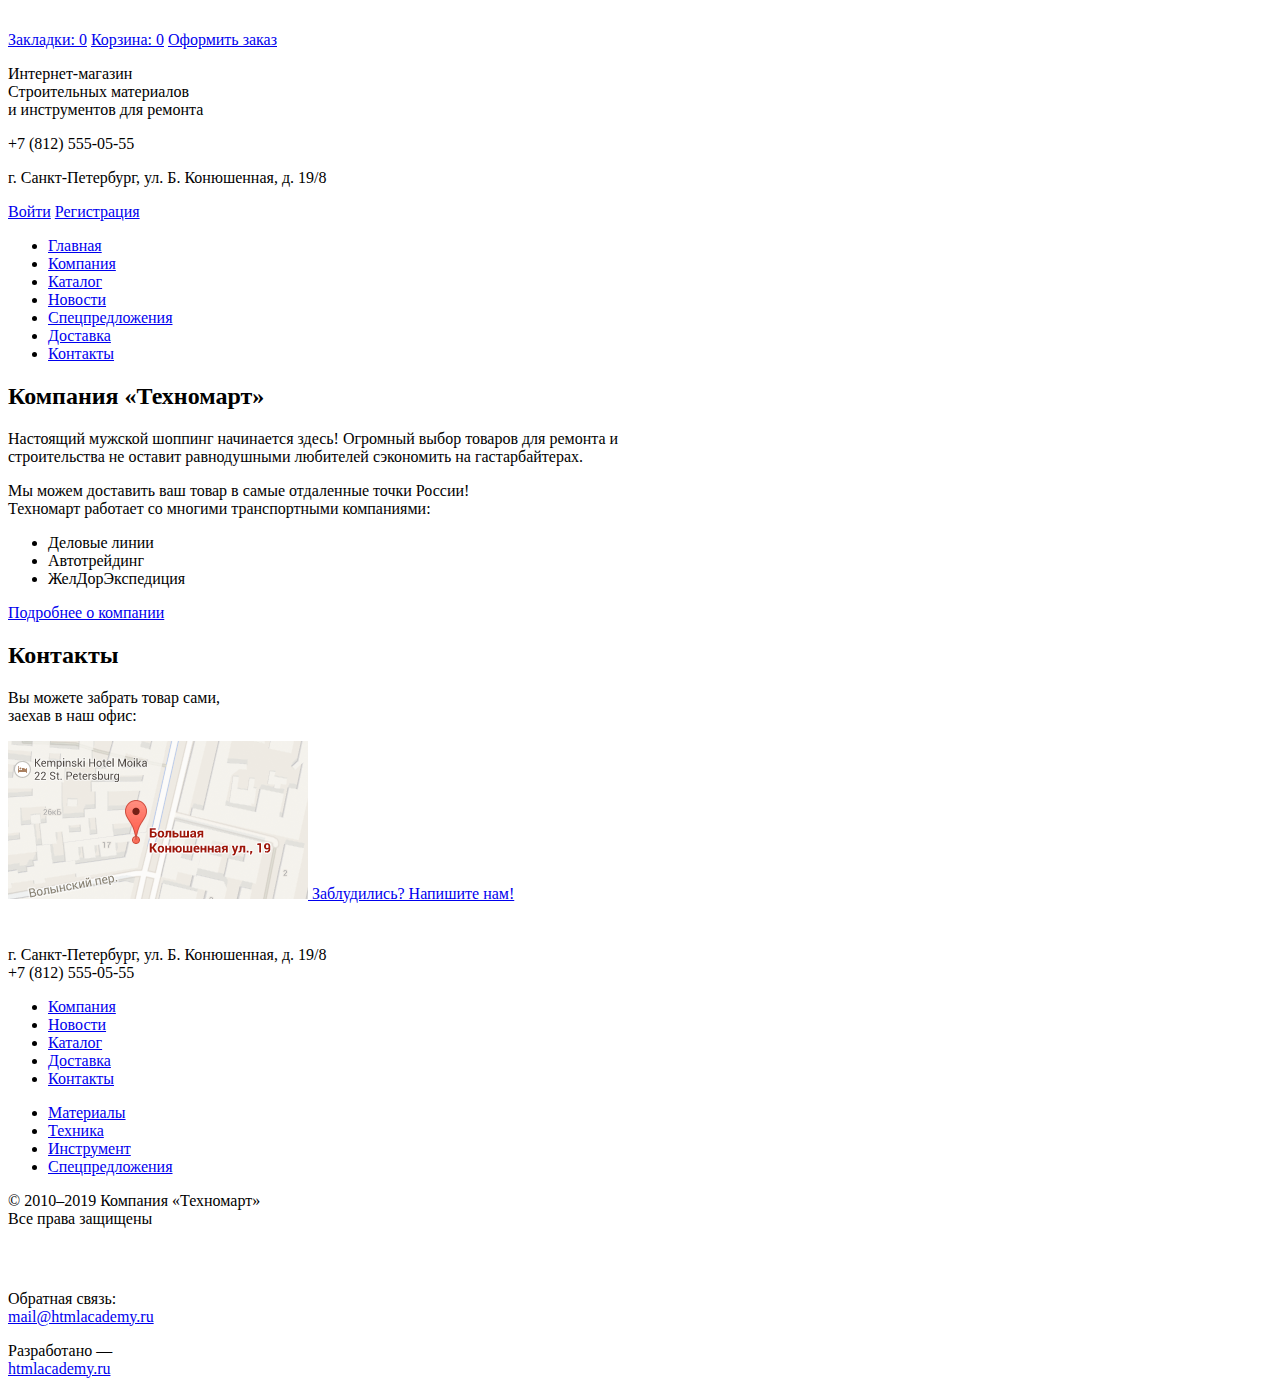
==== index.html @ 32318339 "Разметка index.html" ====
<!DOCTYPE html>
<html lang="ru">
  <head>
    <meta charset="utf-8">
    <title>Техномарт</title>
    <style></style>
  </head>
  <body>
  	<header>
  		<div class="header-top">
  			<div class="header-logo">
                <img src="img/logo-top.png" width="109" height="19" alt="Логотип Техномарта">
            </div>
            <a class="bookmarks" href="#">Закладки: 0</a>
            <a class="basket" href="#">Корзина: 0</a>
            <a class="orders" href="#">Оформить заказ</a>
  		</div>
  		<div class="heading">
  			<p>
  				Интернет-магазин<br>
  				Строительных материалов<br>
  				и инструментов для ремонта
  			</p>
  		</div>
  		<div class="telephone">
  			<p>+7 (812) 555-05-55</p>
  		</div>
  		<div class="address">
  			<p>г. Санкт-Петербург, ул. Б. Конюшенная, д. 19/8</p>
  		</div>
  		<div class="logandreg">
  			<a class="login" href="#">Войти</a>
  			<a class="registration" href="#">Регистрация</a>
  		</div>
  		<nav>
  			<ul class="navigation">
  				<li>
  					<a href="index.html">Главная</a>
  				</li>
  				<li>
  					<a href="#">Компания</a>
  				</li>
  				<li>
  					<a href="#">Каталог</a>
  				</li>
  				<li>
  					<a href="#">Новости</a>
  				</li>
  				<li>
  					<a href="#">Спецпредложения</a>
  				</li>
  				<li>
  					<a href="#">Доставка</a>
  				</li>
  				<li>
  					<a href="#">Контакты</a>
  				</li>
  			</ul>
  		</nav>
  	</header>

  	<main>
  		<div class="aboutcompany">
  			<section class="about">
  				<h2>Компания &laquo;Техномарт&raquo;</h2>
  				<p>
  				Настоящий мужской шоппинг начинается здесь! Огромный выбор товаров для ремонта и<br>
  				строительства не оставит равнодушными любителей сэкономить на гастарбайтерах.
  			    </p>

  			    <p>
  			    Мы можем доставить ваш товар в самые отдаленные точки России!<br>
                Техномарт работает со многими транспортными компаниями: 
  			    </p>

  			    <ul>
  			    	<li>Деловые линии</li>
  			    	<li>Автотрейдинг</li>
  			    	<li>ЖелДорЭкспедиция</li>
  			    </ul>
  			    <a class="details" href="#">Подробнее о компании</a>
  			</section>

  			<section class="contacts">
  				<h2>Контакты</h2>
  				<p>
  				Вы можете забрать товар сами,<br>
                заехав в наш офис:
  				</p>
  				<a href="#">
  					<img src="img/office.png" width="300" height="158" alt="г. Санкт-Петербург, ул. Б. Конюшенная, д. 19/8">
  				</a>
  				<a class="details" href="#">Заблудились? Напишите нам!</a>
  			</section>
  		</div>
  	</main>


  	<footer class="footer-main">
  		<div class="footer-top">
  		    <div class="footer-logo">
                <img src="img/logo-down.svg" width="138" height="23" alt="Логотип Техномарта">
  		    </div>
  		<div class="footer-address">
  		    <p>
  		    	г. Санкт-Петербург, ул. Б. Конюшенная, д. 19/8<br>
  		    	+7 (812) 555-05-55
  		    </p>
  		</div>
  	    </div>
  		<div class="all-footer-nav">
  			<ul class="footer-nav-top">
  				<li>
  					<a href="#">Компания</a>
  				</li>
  			    <li>
  			    	<a href="#">Новости</a>
  			    </li>
  			    <li>
  			    	<a href="#">Каталог</a>
  			    </li>
  			    <li>
  			    	<a href="#">Доставка</a>
  			    </li>
  			    <li>
  			    	<a href="#">Контакты</a>
  			    </li>
  			</ul>
  			<ul class="footer-nav-down">
  				<li>
  					<a href="#">Материалы</a>
  				</li>
  				<li>
  					<a href="#">Техника</a>
  				</li>
  				<li>
  					<a href="#">Инструмент</a>
  				</li>
  				<li>
  					<a href="#">Спецпредложения</a>
  				</li>
  			</ul>
  		</div>

  		<div class="footer-down">
  			<div class="copyright">
  			    <p>
  			 	© 2010–2019 Компания «Техномарт»<br>
  				Все права защищены
  			    </p>
  		    </div>

  		    <div class="social">
  		    	<a class="social-vk" href="#"><img src="img/vk-icon.svg" height="26" width="15" alt="https://vk.com/"></a>
  		    	<a class="social-facee" href="#"><img src="img/fb-icon.svg" height="12" width="22" alt="https://facebook.com/"></a>
  		    	<a class="social-vk" href="#"><img src="img/insta-icon.svg" height="21" width="21" alt="https://www.instagram.com/"></a>
  		    </div>

  		    <div class="feedback">
  		    	<p>
  		    		Обратная связь:<br>
  		    		<a href="#">mail@htmlacademy.ru</a>
  		    	</p>
  		    </div>
  		    <div class="developed">
  		    	<p>
  		    		Разработано —<br>
  		    		<a href="htmlacademy.ru">htmlacademy.ru</a> 
  		    	</p>
  		    </div>
  		</div>
  	</footer>
  </body>
</html>
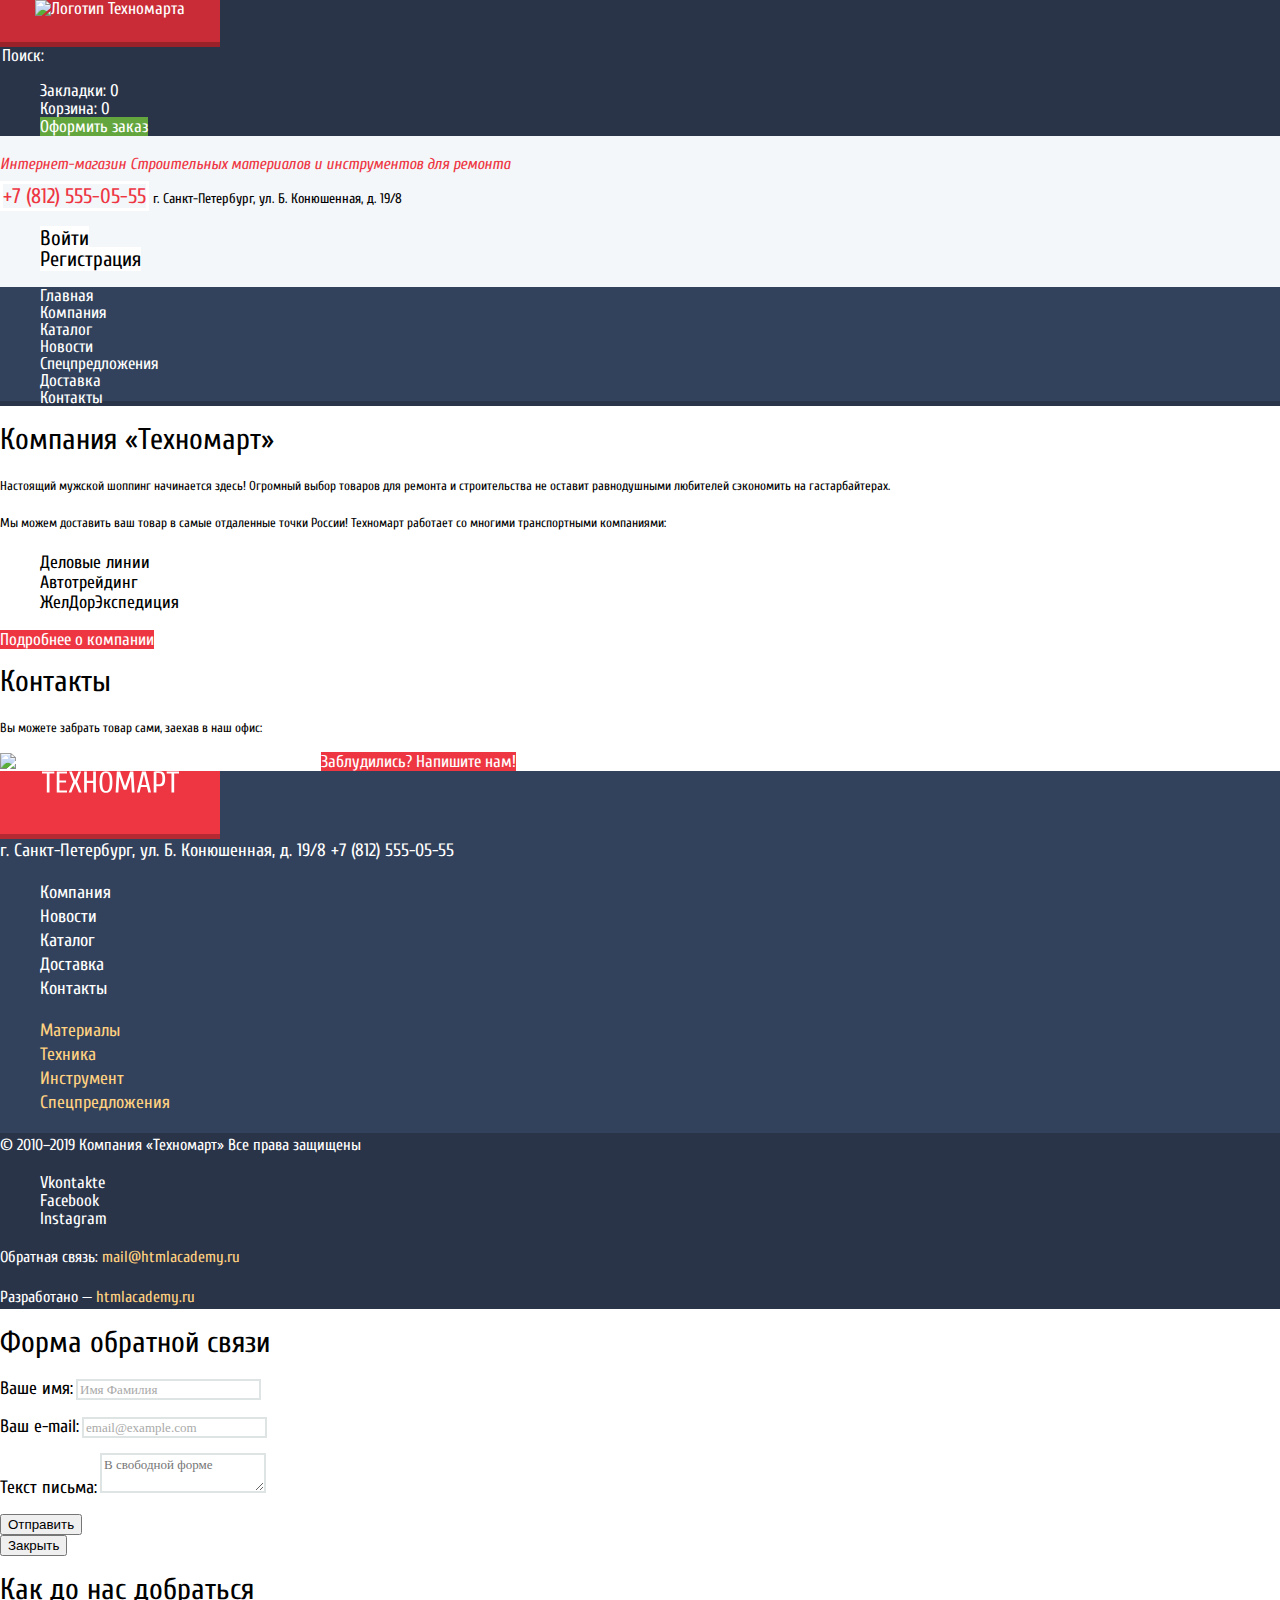
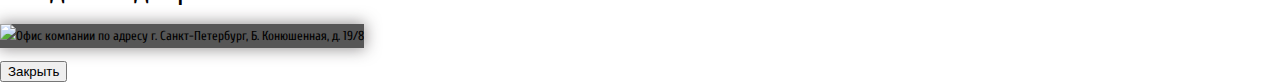
==== commit 9510b1c0: "базовый css" ====
--- a/index.html
+++ b/index.html
@@ -1,174 +1,245 @@
 <!DOCTYPE html>
 <html lang="ru">
-  <head>
-    <meta charset="utf-8">
-    <title>Техномарт</title>
-    <style></style>
-  </head>
-  <body>
-  	<header>
-  		<div class="header-top">
-  			<div class="header-logo">
-                <img src="img/logo-top.png" width="109" height="19" alt="Логотип Техномарта">
-            </div>
-            <a class="bookmarks" href="#">Закладки: 0</a>
-            <a class="basket" href="#">Корзина: 0</a>
-            <a class="orders" href="#">Оформить заказ</a>
-  		</div>
-  		<div class="heading">
-  			<p>
-  				Интернет-магазин<br>
-  				Строительных материалов<br>
-  				и инструментов для ремонта
-  			</p>
-  		</div>
-  		<div class="telephone">
-  			<p>+7 (812) 555-05-55</p>
-  		</div>
-  		<div class="address">
-  			<p>г. Санкт-Петербург, ул. Б. Конюшенная, д. 19/8</p>
-  		</div>
-  		<div class="logandreg">
-  			<a class="login" href="#">Войти</a>
-  			<a class="registration" href="#">Регистрация</a>
-  		</div>
-  		<nav>
-  			<ul class="navigation">
-  				<li>
-  					<a href="index.html">Главная</a>
-  				</li>
-  				<li>
-  					<a href="#">Компания</a>
-  				</li>
-  				<li>
-  					<a href="#">Каталог</a>
-  				</li>
-  				<li>
-  					<a href="#">Новости</a>
-  				</li>
-  				<li>
-  					<a href="#">Спецпредложения</a>
-  				</li>
-  				<li>
-  					<a href="#">Доставка</a>
-  				</li>
-  				<li>
-  					<a href="#">Контакты</a>
-  				</li>
-  			</ul>
-  		</nav>
-  	</header>
-
-  	<main>
-  		<div class="aboutcompany">
-  			<section class="about">
-  				<h2>Компания &laquo;Техномарт&raquo;</h2>
-  				<p>
-  				Настоящий мужской шоппинг начинается здесь! Огромный выбор товаров для ремонта и<br>
-  				строительства не оставит равнодушными любителей сэкономить на гастарбайтерах.
-  			    </p>
-
-  			    <p>
-  			    Мы можем доставить ваш товар в самые отдаленные точки России!<br>
-                Техномарт работает со многими транспортными компаниями: 
-  			    </p>
-
-  			    <ul>
-  			    	<li>Деловые линии</li>
-  			    	<li>Автотрейдинг</li>
-  			    	<li>ЖелДорЭкспедиция</li>
-  			    </ul>
-  			    <a class="details" href="#">Подробнее о компании</a>
-  			</section>
-
-  			<section class="contacts">
-  				<h2>Контакты</h2>
-  				<p>
-  				Вы можете забрать товар сами,<br>
-                заехав в наш офис:
-  				</p>
-  				<a href="#">
-  					<img src="img/office.png" width="300" height="158" alt="г. Санкт-Петербург, ул. Б. Конюшенная, д. 19/8">
-  				</a>
-  				<a class="details" href="#">Заблудились? Напишите нам!</a>
-  			</section>
-  		</div>
-  	</main>
-
-
-  	<footer class="footer-main">
-  		<div class="footer-top">
-  		    <div class="footer-logo">
-                <img src="img/logo-down.svg" width="138" height="23" alt="Логотип Техномарта">
-  		    </div>
-  		<div class="footer-address">
-  		    <p>
-  		    	г. Санкт-Петербург, ул. Б. Конюшенная, д. 19/8<br>
-  		    	+7 (812) 555-05-55
-  		    </p>
-  		</div>
-  	    </div>
-  		<div class="all-footer-nav">
-  			<ul class="footer-nav-top">
-  				<li>
-  					<a href="#">Компания</a>
-  				</li>
-  			    <li>
-  			    	<a href="#">Новости</a>
-  			    </li>
-  			    <li>
-  			    	<a href="#">Каталог</a>
-  			    </li>
-  			    <li>
-  			    	<a href="#">Доставка</a>
-  			    </li>
-  			    <li>
-  			    	<a href="#">Контакты</a>
-  			    </li>
-  			</ul>
-  			<ul class="footer-nav-down">
-  				<li>
-  					<a href="#">Материалы</a>
-  				</li>
-  				<li>
-  					<a href="#">Техника</a>
-  				</li>
-  				<li>
-  					<a href="#">Инструмент</a>
-  				</li>
-  				<li>
-  					<a href="#">Спецпредложения</a>
-  				</li>
-  			</ul>
-  		</div>
-
-  		<div class="footer-down">
-  			<div class="copyright">
-  			    <p>
-  			 	© 2010–2019 Компания «Техномарт»<br>
-  				Все права защищены
-  			    </p>
-  		    </div>
-
-  		    <div class="social">
-  		    	<a class="social-vk" href="#"><img src="img/vk-icon.svg" height="26" width="15" alt="https://vk.com/"></a>
-  		    	<a class="social-facee" href="#"><img src="img/fb-icon.svg" height="12" width="22" alt="https://facebook.com/"></a>
-  		    	<a class="social-vk" href="#"><img src="img/insta-icon.svg" height="21" width="21" alt="https://www.instagram.com/"></a>
-  		    </div>
-
-  		    <div class="feedback">
-  		    	<p>
-  		    		Обратная связь:<br>
-  		    		<a href="#">mail@htmlacademy.ru</a>
-  		    	</p>
-  		    </div>
-  		    <div class="developed">
-  		    	<p>
-  		    		Разработано —<br>
-  		    		<a href="htmlacademy.ru">htmlacademy.ru</a> 
-  		    	</p>
-  		    </div>
-  		</div>
-  	</footer>
-  </body>
-</html>
+
+<head>
+	<meta charset="utf-8">
+	<title>Техномарт</title>
+	<link rel="stylesheet" href="css/normalize.css">
+	<link href="https://fonts.googleapis.com/css?family=Cuprum|PT+Sans&display=swap" rel="stylesheet">
+	<link href="css/style.css" rel="stylesheet">
+</head>
+
+<body>
+	<header>
+		<div class="header-top">
+			<div class="header-logo">
+				<a href="index.html">
+					<img src="img/logo.png" width="109" height="19" alt="Логотип Техномарта">
+				</a>
+			</div>
+
+			<form class="search">
+				<input placeholder="Поиск:" type="search" id="search" name="search">
+				<label for="search"></label>
+			</form>
+
+			<ul class="header-items">
+				<li>
+					<a class="bookmarks" href="#">Закладки: 0</a>
+				</li>
+				<li>
+					<a class="basket" href="#">Корзина: 0</a>
+				</li>
+				<li>
+					<a class="orders" href="#">Оформить заказ</a>
+				</li>
+			</ul>
+		</div>
+
+
+		<div class="header-main">
+			<h1>
+				Интернет-магазин
+				Строительных материалов
+				и инструментов для ремонта
+			</h1>
+
+
+			<address class="header-address">
+				<a href="tel:+78125550555">+7 (812) 555-05-55</a>
+				<span>г. Санкт-Петербург, ул. Б. Конюшенная, д. 19/8</span>
+			</address>
+
+
+			<div class="header-block-login">
+				<ul>
+					<li>
+						<a class="login" href="#">Войти</a>
+					</li>
+					<li>
+						<a class="registration" href="#">Регистрация</a>
+					</li>
+				</ul>
+			</div>
+		</div>
+
+		
+		<nav class="navigation">
+			<ul>
+				<li>
+					<a href="index.html">Главная</a>
+				</li>
+				<li>
+					<a href="#">Компания</a>
+				</li>
+				<li>
+					<a href="catalog.html">Каталог</a>
+				</li>
+				<li>
+					<a href="#">Новости</a>
+				</li>
+				<li>
+					<a href="#">Спецпредложения</a>
+				</li>
+				<li>
+					<a href="#">Доставка</a>
+				</li>
+				<li>
+					<a href="#">Контакты</a>
+				</li>
+			</ul>
+		</nav>
+	</header>
+
+	<main>
+		<section class="about">
+			<h2>Компания &laquo;Техномарт&raquo;</h2>
+			<p>
+				Настоящий мужской шоппинг начинается здесь! Огромный выбор товаров для ремонта и
+				строительства не оставит равнодушными любителей сэкономить на гастарбайтерах.
+			</p>
+
+			<p>
+				Мы можем доставить ваш товар в самые отдаленные точки России!
+				Техномарт работает со многими транспортными компаниями:
+			</p>
+
+			<ul class="partners">
+				<li>Деловые линии</li>
+				<li>Автотрейдинг</li>
+				<li>ЖелДорЭкспедиция</li>
+			</ul>
+			<a class="details" href="#">Подробнее о компании</a>
+		</section>
+
+		<section class="contacts">
+			<h2>Контакты</h2>
+			<p>
+				Вы можете забрать товар сами,
+				заехав в наш офис:
+			</p>
+			<a href="#"><img src="img/map.png" width="300" height="158"
+					alt="г. Санкт-Петербург, ул. Б. Конюшенная, д. 19/8"></a>
+			<a class="feedback-block" href="#">Заблудились? Напишите нам!</a>
+		</section>
+	</main>
+
+
+	<footer class="footer-main">
+		<div class="footer-top">
+			<div class="footer-logo">
+				<a href="index.html">
+					<img src="img/footer-logo.svg" width="137" height="22" alt="Логотип Техномарта">
+				</a>
+			</div>
+			<div class="footer-address">
+				<address>г. Санкт-Петербург, ул. Б. Конюшенная, д. 19/8
+					<a href="tel:+78125550555">+7 (812) 555-05-55</a>
+				</address>
+			</div>
+		</div>
+		<div class="all-footer-nav">
+			<ul class="footer-nav-top">
+				<li>
+					<a href="#">Компания</a>
+				</li>
+				<li>
+					<a href="#">Новости</a>
+				</li>
+				<li>
+					<a href="#">Каталог</a>
+				</li>
+				<li>
+					<a href="#">Доставка</a>
+				</li>
+				<li>
+					<a href="#">Контакты</a>
+				</li>
+			</ul>
+			<ul class="footer-nav-down">
+				<li>
+					<a href="#">Материалы</a>
+				</li>
+				<li>
+					<a href="#">Техника</a>
+				</li>
+				<li>
+					<a href="#">Инструмент</a>
+				</li>
+				<li>
+					<a href="#">Спецпредложения</a>
+				</li>
+			</ul>
+		</div>
+
+
+		
+		<div class="footer-down">
+			<div class="copyright">
+				<p>
+					© 2010–2019 Компания «Техномарт»
+					Все права защищены
+				</p>
+			</div>
+
+			<div class="social">
+				<ul>
+					<li>
+						<a class="social-vk" href="#">Vkontakte</a>
+					</li>
+					<li>
+						<a class="social-facee" href="#">Facebook</a>
+					</li>
+					<li>
+						<a class="social-inst" href="#">Instagram</a>
+					</li>
+				</ul>
+			</div>
+
+			<div class="feedback">
+				<p>
+					Обратная связь:
+					<a href="#">mail@htmlacademy.ru</a>
+				</p>
+			</div>
+			<div class="developed">
+				<p>
+					Разработано —
+					<a href="htmlacademy.ru">htmlacademy.ru</a>
+				</p>
+			</div>
+		</div>
+	</footer>
+
+	<section class="visualy-hidden">
+		<h2>Форма обратной связи</h2>
+		<form action="https://echo.htmlacademy.ru" method="post" name="feedback">
+			<p>
+				<label class="name" for="name-feedback">Ваше имя:</label>
+				<input class="" type="text" name="name" id="name-feedback" placeholder="Имя Фамилия">
+			</p>
+			<p>
+				<label class="email" for="email-feedback">Ваш e-mail:</label>
+				<input type="email" name="emai" id="email-feedback" placeholder="email@example.com">
+			</p>
+			<p>
+				<label for="feedback-text">Текст пиcьма:</label>
+				<textarea name="text" id="feedback-text" placeholder="В свободной форме"></textarea>
+			</p>
+			<button type="submit">Отправить</button>
+		</form>
+		<button type="button">Закрыть</button>
+	</section>
+
+
+	<section class="visualy-hidden">
+		<h2>Как до нас добраться</h2>
+		<p>
+			<img src="img/map.jpg" width="940" height="446"
+				alt="Офис компании по адресу г. Санкт-Петербург, Б. Конюшенная, д. 19/8">
+		</p>
+		<button type="button">Закрыть</button>
+	</section>
+</body>
+
+</html>--- a/css/style.css
+++ b/css/style.css
@@ -0,0 +1,441 @@
+
+/* Общие стили*/
+
+body {
+ margin: 0;
+ padding: 0;
+ 
+ font-family: "Cuprum", "PT Sans", Arial, sans-serif;
+ font-size: 17px;
+ line-height: 18px;
+ font-weight: normal;
+ background-color: white;
+ color: black;
+}
+
+p {
+  font-size: 13px;
+  line-height: 24px;
+}
+
+ a {
+  color: white;
+  text-decoration: none;
+}
+
+fieldset {
+  border: 0 none;
+}
+
+h1 {
+  color: #ee3643;
+  font-size: 16px;
+  line-height: 23px;
+  font-style: italic;
+  font-family: Cuprum;
+  font-weight: normal;
+}
+
+h2 {
+  font-size: 30px;
+  font-weight: normal;
+}
+
+ul {
+  list-style: none;
+}
+
+address {
+  font-size: 14px;
+}
+
+
+/*Шапка, псевдоклассы для лого футера тут для удобства*/
+
+.header-top {
+  background-color: #293449;
+}
+
+header {
+  background-color: #f4f7f9;
+}
+
+.header-logo  {
+  background-color: #ee3643;
+  box-shadow: inset 0px -5px rgba(0, 0, 0, 0.24);
+  width: 220px;
+  height: 47px;
+  text-align: center;
+}
+
+.header-main p {
+  color: red;
+  color: #ee3643;
+  font-size: 16px;
+  line-height: 23px;
+  font-style: italic;
+  font-family: Cuprum;
+  font-weight: normal;
+}
+
+.header-logo:hover,
+.footer-logo:hover {
+  background-color: #ca2c37;
+}
+
+.header-logo:active,
+.footer-logo:active {
+  background-color: #ba2732;
+}
+
+.search input {
+  background-color: transparent;
+  border: transparent;
+}
+
+.search input::placeholder {
+  font-family: Cuprum;
+  font-size: 17px;
+  line-height: 17px;
+  color: white;
+}
+
+.search input:focus {
+  background-color: white;
+}
+
+.orders {
+  background-color: #63a63e;
+}
+
+.orders:hover {
+  background-color: #5fbb2d;
+}
+
+.orders:active {
+  background-color: #518534;
+}
+
+.header-address span {
+  font-size: 14px;
+  line-height: 24px;
+  text-align: center;
+  font-family: "Cuprum";
+  font-style: normal;
+  font-family: Cuprum;
+}
+
+.header-address a {
+  color: #ee3643;
+  font-size: 21px;
+  font-style: normal;
+  border: solid 3px #ffffff;
+}
+
+.header-block-login a {
+  color:black;
+}
+
+.login,
+.registration {
+  background-color:white;
+  font-size: 21px;
+  line-height: 21px;
+}
+
+.login:hover,
+.registration:hover {
+  color: #ee3643;
+}
+
+.login:active,
+.registration:active {
+  color: rgba(0, 0, 0, 0.302);
+}
+
+.navigation {
+  background-color: #32425c;
+  line-height: 17px;
+  box-shadow: inset 0px -5px #293449;
+}
+
+.navigation a:hover {
+  background-color: #293449;
+}
+
+.navigation a:active {
+  background-color: #1d2739;
+  color: rgba(255, 255, 255, 0.502);
+}
+
+
+/* Шапка каталога, без повторения шапки index */
+
+.login-window a {
+  color: black;
+  font-size: 16px;
+  line-height: 21px;
+}
+
+.account-info a {
+  color: #32425c;
+  text-decoration: underline;
+}
+
+.account-info li a:hover {
+  color: #ee3643;
+}
+
+.login-window a:active,
+.account-info li a:active {
+  color: rgba(0, 0, 0, 0.3);
+}
+
+
+
+/* Секции main */
+
+.partners {
+  color: black;
+  font-size: 18px;
+  line-height: 20px;
+}
+
+.details,
+.feedback-block {
+  background-color: #ee3643;
+  color: white;
+}
+
+
+/* Main каталога */
+
+.catalog-heading  {
+  color: #32425c;
+  font-size: 30px;
+  line-height: 30px;
+  text-transform: uppercase;
+  font-style: normal;
+  background-color: #f2f6f8;
+}
+
+.menu-items a,
+.menu-items li {
+  color: black;
+  font-size: 13px;
+  font-family: "PTSans";
+  text-transform: uppercase;
+}
+
+.manufacturer {
+  font-size: 15px;
+  line-height: 20px;
+  color: black;
+  font-family: "PTSans";
+  text-transform: uppercase;
+}
+
+legend h2 {
+  color: black;
+  font-size: 17px;
+  line-height: 30px;
+  font-family: "PTSans";
+  font-weight: bold;
+  text-transform: uppercase;
+}
+
+.show-button {
+  width: 140px;
+  height: 38px;
+  border: solid 1px #e5e5e5;
+  background-color: #ffffff;
+  font-size: 13px;
+  font-family: "PTSans";
+  line-height: 18px;
+  text-align: center;
+  text-transform: uppercase;
+}
+
+.power {
+  font-size: 15px;
+  font-family: "PTSans";
+  line-height: 20px;
+  text-transform: uppercase;
+}
+
+.product-cards article {
+  border: solid 1px #e5e5e5;
+}
+
+h3 a {
+  font-size: 18px;
+  font-family: "PTSans";
+  color: rgb(0, 0, 0);
+  font-weight: bold;
+  line-height: 1.111;
+  text-align: center;
+}
+
+.first-price {
+  color: #999999;
+  font-weight: bold;
+  text-decoration: line-through;
+  font-size: 17px;
+}
+
+aside {
+  width: 1200px;
+  height: 261px;
+  background-color: #f4f7f9;
+  text-align: left;
+}
+
+.pages a {
+  font-size: 13px;
+  line-height: 18px;
+  text-align: center;
+  text-transform: uppercase;
+  font-family: "PTSans";
+  color: #000000;
+  border: solid 1px #e5e5e5;
+}
+
+.pages a:hover {
+  border: solid 1px #bdc6ca;;
+}
+
+.pages a:active {
+  border: solid 1px #ee3643;
+}
+
+.about-products {
+  font-size: 30px;
+  line-height: 30px;
+  text-transform: uppercase;
+  font-family: "PTSans";
+}
+
+aside p {
+  font-size: 13px;
+  line-height: 24px;
+  font-family: "Cuprum";
+}
+
+
+/* Верх футера, псевдоклассы для лого лежат в  шапке */
+
+.footer-main {
+  background-color: #32425c;
+  color: white;
+}
+
+.footer-logo {
+  color: white;
+  text-align: center;
+  width: 220px;
+  height: 68px;
+  box-shadow: inset 0px -5px 0 0 rgba(0, 0, 0, 0.24);
+  background-color: #ee3643;
+}
+
+.footer-address address,
+.all-footer-nav {
+  font-size: 18px;
+  line-height: 24px;
+  font-style: normal;
+}
+
+.all-footer-nav li:hover {
+  text-decoration: underline;
+}
+
+.footer-nav-top a:active {
+  color:rgba(241, 245, 247, 0.502);
+}
+
+
+/* Нижняя часть футера */
+
+.footer-down {
+  background-color: #293449;
+}
+
+.footer-down p {
+  font-size: 16px;
+}
+
+.feedback a:hover,
+.developed a:hover {
+  text-decoration: underline;
+}
+
+.feedback a:active,
+.developed a:active {
+  color: #ee3643;
+  text-decoration: none;
+}
+
+.footer-nav-down a,
+.feedback a,
+.developed a {
+  color: #ffd180;
+}
+
+.footer-nav-down a:active {
+  color: rgba(255, 209, 128, 0.5) 
+}
+
+
+/* Modal map */
+
+.visualy-hidden img {
+  background-color: rgb(86, 86, 86);
+  box-shadow: 0px 0px 14.72px 1.28px rgba(47, 42, 43, 0.5);
+}
+
+
+/* Feedback modal */
+
+.visualy-hidden label {
+ font-size: 18px;
+ color: black;
+}
+
+.visualy-hidden input,
+textarea {
+  border: solid 2px #dee3e4;
+  outline: none;
+}
+
+.visualy-hidden input::placeholder,
+ textarea {
+  font-family: "PTSans";
+  font-size: 13px;
+  color: #a9a9a9;
+}
+
+.visualy-hidden input:hover,
+ textarea:hover {
+  border: solid 2px #b5b5b5;
+}
+
+.visualy-hidden input:focus,
+ textarea:focus {
+  border: solid 2px #ee3643;
+}
+
+/* Товар добавлен в корзину */
+
+.visual-hidden-basket p {
+  font-size: 30px;
+  line-height: 30px;
+  text-align: center;
+  font-family: "Cuprum";
+  color: black;
+}
+
+.visualy-hidden-basket {
+  box-shadow: 0px 20px 40px 0 rgba(41, 52, 73, 0.75);
+  width: 620px;
+  height: 282px;
+}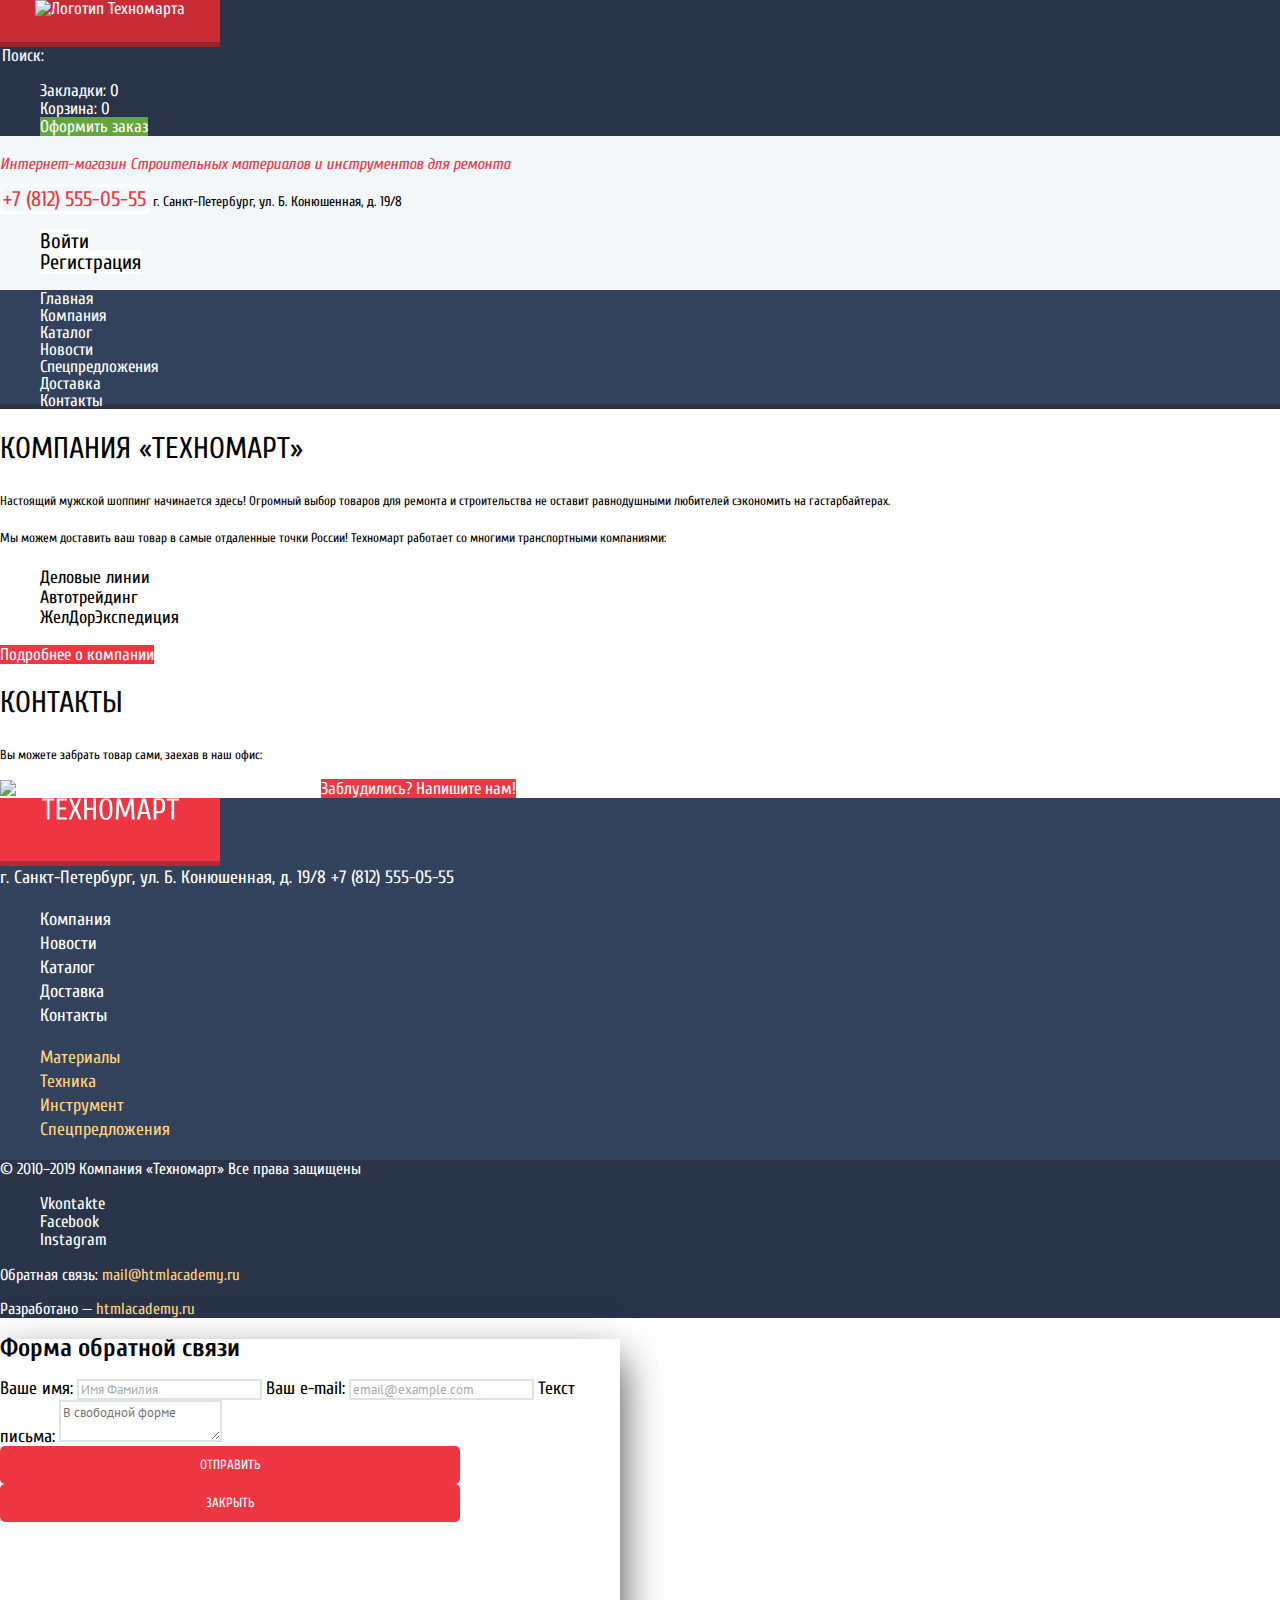
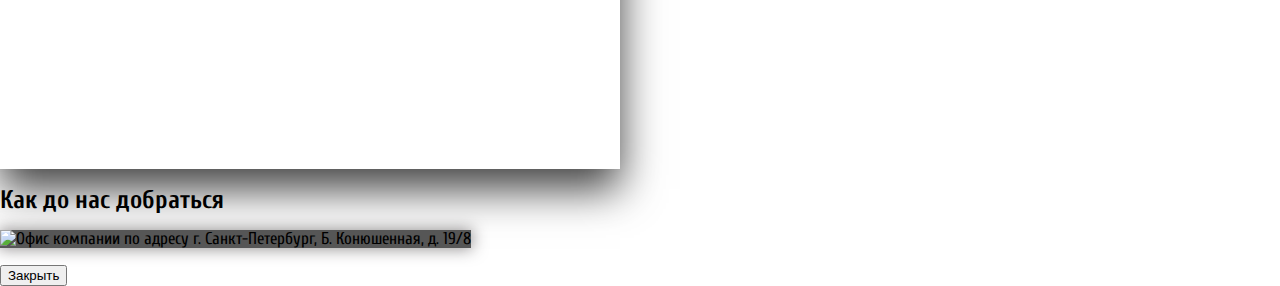
==== commit 9c5504c0: "базовый css" ====
--- a/index.html
+++ b/index.html
@@ -211,21 +211,18 @@
 		</div>
 	</footer>
 
-	<section class="visualy-hidden">
+	<section class="visualy-hidden-feedback">
 		<h2>Форма обратной связи</h2>
 		<form action="https://echo.htmlacademy.ru" method="post" name="feedback">
-			<p>
 				<label class="name" for="name-feedback">Ваше имя:</label>
 				<input class="" type="text" name="name" id="name-feedback" placeholder="Имя Фамилия">
-			</p>
-			<p>
+
 				<label class="email" for="email-feedback">Ваш e-mail:</label>
 				<input type="email" name="emai" id="email-feedback" placeholder="email@example.com">
-			</p>
-			<p>
+
 				<label for="feedback-text">Текст пиcьма:</label>
 				<textarea name="text" id="feedback-text" placeholder="В свободной форме"></textarea>
-			</p>
+			
 			<button type="submit">Отправить</button>
 		</form>
 		<button type="button">Закрыть</button>
--- a/css/style.css
+++ b/css/style.css
@@ -13,41 +13,48 @@
  color: black;
 }
 
-p {
-  font-size: 13px;
-  line-height: 24px;
-}
-
  a {
   color: white;
   text-decoration: none;
 }
 
-fieldset {
-  border: 0 none;
-}
-
-h1 {
+
+.header-main h1 {
   color: #ee3643;
   font-size: 16px;
   line-height: 23px;
   font-style: italic;
-  font-family: Cuprum;
+  font-family: "Cuprum";
   font-weight: normal;
 }
 
-h2 {
+.about h2,
+.contacts h2 {
   font-size: 30px;
   font-weight: normal;
-}
-
-ul {
+  line-height: 30px;
+  text-transform: uppercase;
+  font-family: "Cuprum";
+}
+
+.header-top ul,
+.header-block-login ul,
+.login-window ul,
+.account-info ul,
+.navigation ul,
+.main-top ul,
+.about ul,
+.all-footer-nav ul,
+.social ul {
   list-style: none;
 }
 
-address {
+.header-main address {
   font-size: 14px;
-}
+  line-height: 24px;
+}
+
+
 
 
 /*Шапка, псевдоклассы для лого футера тут для удобства*/
@@ -74,7 +81,7 @@
   font-size: 16px;
   line-height: 23px;
   font-style: italic;
-  font-family: Cuprum;
+  font-family: "Cuprum";
   font-weight: normal;
 }
 
@@ -94,7 +101,7 @@
 }
 
 .search input::placeholder {
-  font-family: Cuprum;
+  font-family: "Cuprum";
   font-size: 17px;
   line-height: 17px;
   color: white;
@@ -122,7 +129,6 @@
   text-align: center;
   font-family: "Cuprum";
   font-style: normal;
-  font-family: Cuprum;
 }
 
 .header-address a {
@@ -195,6 +201,12 @@
 
 /* Секции main */
 
+.about p,
+.contacts p {
+  font-size: 13px;
+  line-height: 24px;
+}
+
 .partners {
   color: black;
   font-size: 18px;
@@ -209,6 +221,10 @@
 
 
 /* Main каталога */
+
+fieldset {
+  border: 0 none;
+}
 
 .catalog-heading  {
   color: #32425c;
@@ -217,13 +233,15 @@
   text-transform: uppercase;
   font-style: normal;
   background-color: #f2f6f8;
+  font-family: "Cuprum";
+  font-weight: normal;
 }
 
 .menu-items a,
 .menu-items li {
   color: black;
   font-size: 13px;
-  font-family: "PTSans";
+  font-family: "PT Sans";
   text-transform: uppercase;
 }
 
@@ -231,7 +249,7 @@
   font-size: 15px;
   line-height: 20px;
   color: black;
-  font-family: "PTSans";
+  font-family: "PT Sans";
   text-transform: uppercase;
 }
 
@@ -239,7 +257,7 @@
   color: black;
   font-size: 17px;
   line-height: 30px;
-  font-family: "PTSans";
+  font-family:"PT Sans";
   font-weight: bold;
   text-transform: uppercase;
 }
@@ -250,7 +268,7 @@
   border: solid 1px #e5e5e5;
   background-color: #ffffff;
   font-size: 13px;
-  font-family: "PTSans";
+  font-family: "PT Sans";
   line-height: 18px;
   text-align: center;
   text-transform: uppercase;
@@ -258,7 +276,7 @@
 
 .power {
   font-size: 15px;
-  font-family: "PTSans";
+  font-family: "PT Sans";
   line-height: 20px;
   text-transform: uppercase;
 }
@@ -269,7 +287,7 @@
 
 h3 a {
   font-size: 18px;
-  font-family: "PTSans";
+  font-family: "PT Sans";
   color: rgb(0, 0, 0);
   font-weight: bold;
   line-height: 1.111;
@@ -295,30 +313,31 @@
   line-height: 18px;
   text-align: center;
   text-transform: uppercase;
-  font-family: "PTSans";
+  font-family: "PT Sans";
   color: #000000;
   border: solid 1px #e5e5e5;
 }
 
 .pages a:hover {
-  border: solid 1px #bdc6ca;;
+  border: solid 1px #bdc6ca;
 }
 
 .pages a:active {
   border: solid 1px #ee3643;
 }
 
-.about-products {
+.about-products h2 {
   font-size: 30px;
   line-height: 30px;
   text-transform: uppercase;
-  font-family: "PTSans";
+  font-family:"Cuprum";
+  font-weight: normal;
 }
 
 aside p {
   font-size: 13px;
   line-height: 24px;
-  font-family: "Cuprum";
+  font-family: "PT Sans";
 }
 
 
@@ -364,6 +383,11 @@
   font-size: 16px;
 }
 
+.copyright p {
+  font-size: 16px;
+  line-height: 18px;
+}
+
 .feedback a:hover,
 .developed a:hover {
   text-decoration: underline;
@@ -396,32 +420,52 @@
 
 /* Feedback modal */
 
-.visualy-hidden label {
+.visualy-hidden-feedback {
+  width: 620px;
+  height: 430px;
+  box-shadow: 0px 20px 40px 0 rgba(0, 0, 0, 0.75);
+}
+
+.visualy-hidden-feedback label {
  font-size: 18px;
+ line-height: 18px;
  color: black;
-}
-
-.visualy-hidden input,
+ font-family: "Cuprum";
+}
+
+.visualy-hidden-feedback input,
 textarea {
   border: solid 2px #dee3e4;
   outline: none;
 }
 
-.visualy-hidden input::placeholder,
+.visualy-hidden-feedback input::placeholder,
  textarea {
-  font-family: "PTSans";
+  font-family: "PT Sans";
   font-size: 13px;
   color: #a9a9a9;
 }
 
-.visualy-hidden input:hover,
+.visualy-hidden-feedback input:hover,
  textarea:hover {
   border: solid 2px #b5b5b5;
 }
 
-.visualy-hidden input:focus,
+.visualy-hidden-feedback input:focus,
  textarea:focus {
   border: solid 2px #ee3643;
+}
+
+.visualy-hidden-feedback button {
+  width: 460px;
+  height: 38px;
+  background-color: #ee3643;
+  font-family: "Cuprum";
+  text-transform: uppercase;
+  color: white;
+  outline: none;
+  border: none;
+  border-radius: 5px;
 }
 
 /* Товар добавлен в корзину */
@@ -429,13 +473,26 @@
 .visual-hidden-basket p {
   font-size: 30px;
   line-height: 30px;
-  text-align: center;
-  font-family: "Cuprum";
-  color: black;
-}
-
-.visualy-hidden-basket {
+  font-family: "Cuprum";
+  color: black;
+  text-align: center;
+}
+
+.visual-hidden-basket {
   box-shadow: 0px 20px 40px 0 rgba(41, 52, 73, 0.75);
   width: 620px;
   height: 282px;
+}
+
+.visual-hidden-basket a {
+  color: black;
+}
+
+.visual-hidden-basket button {
+  background-color: #ee3643;
+  color: #ffffff;
+  outline: none;
+  border: none;
+  width: 220px;
+  height: 38px;
 }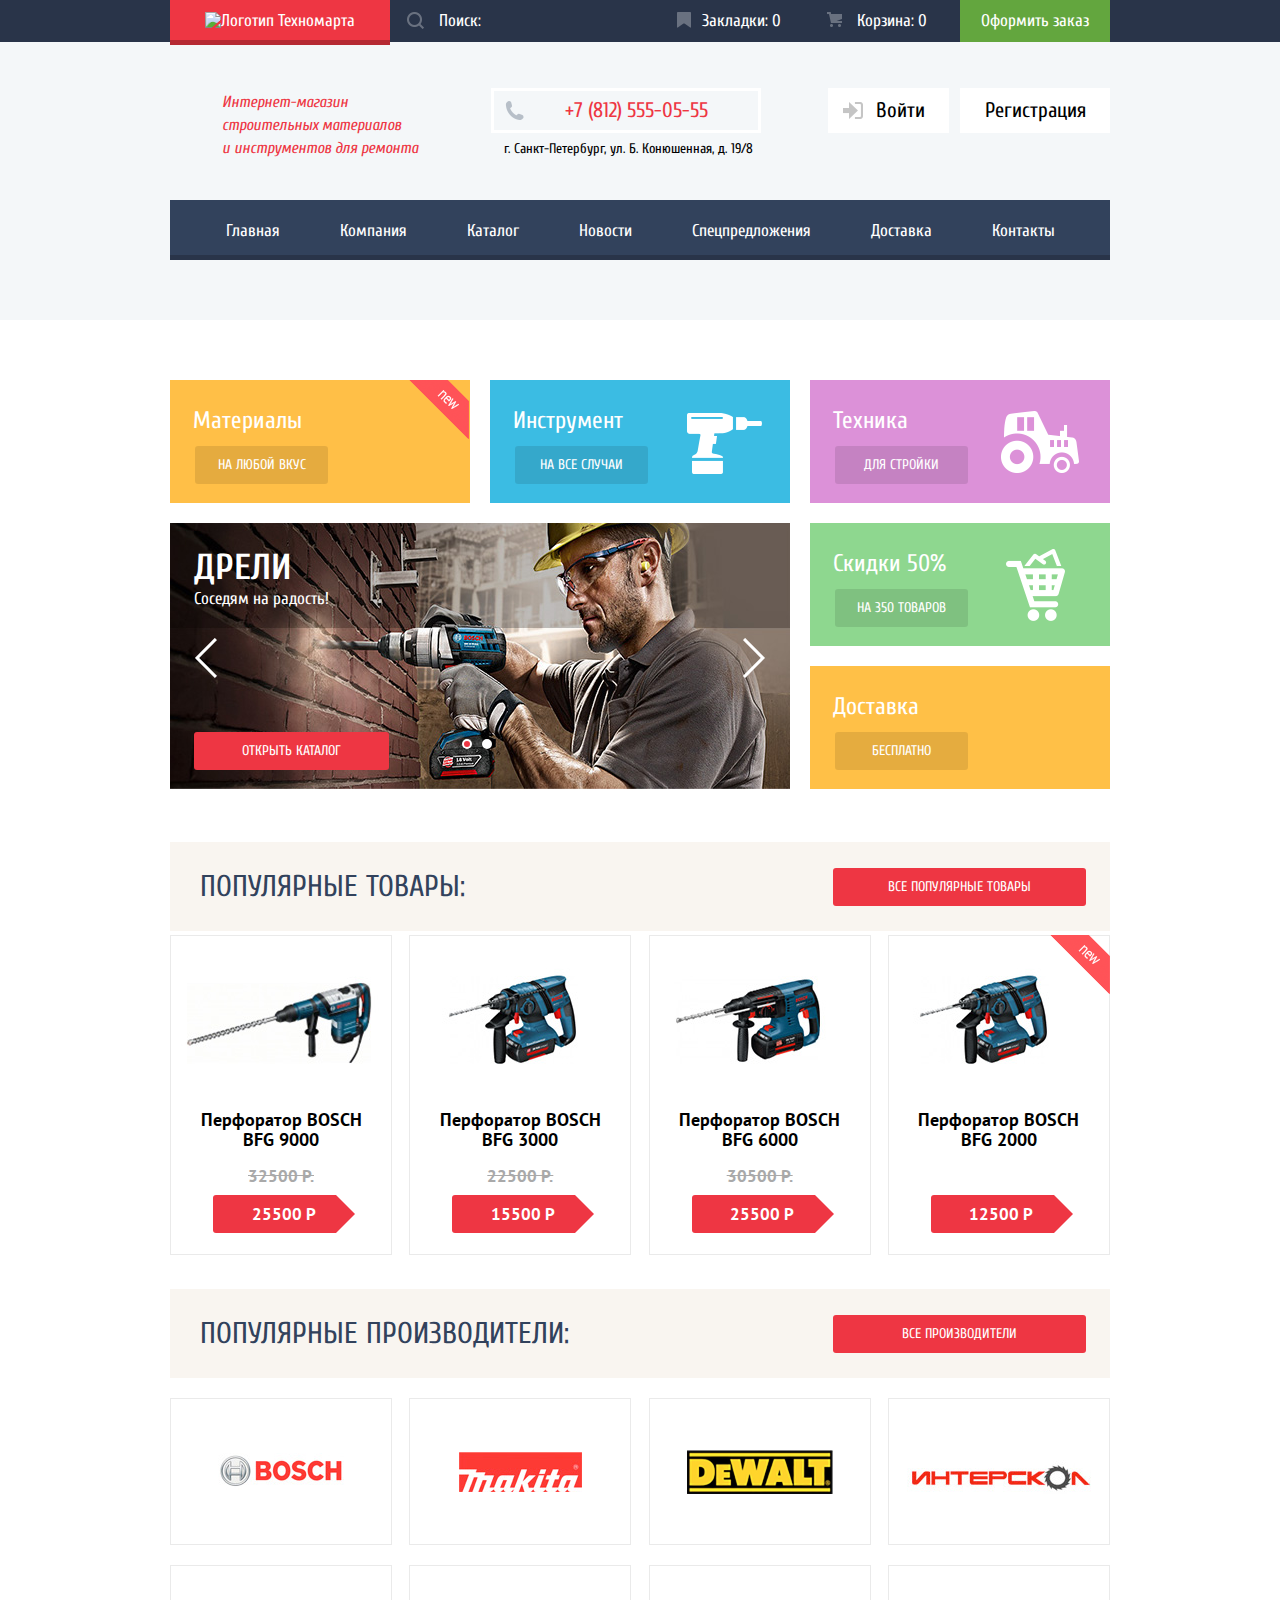
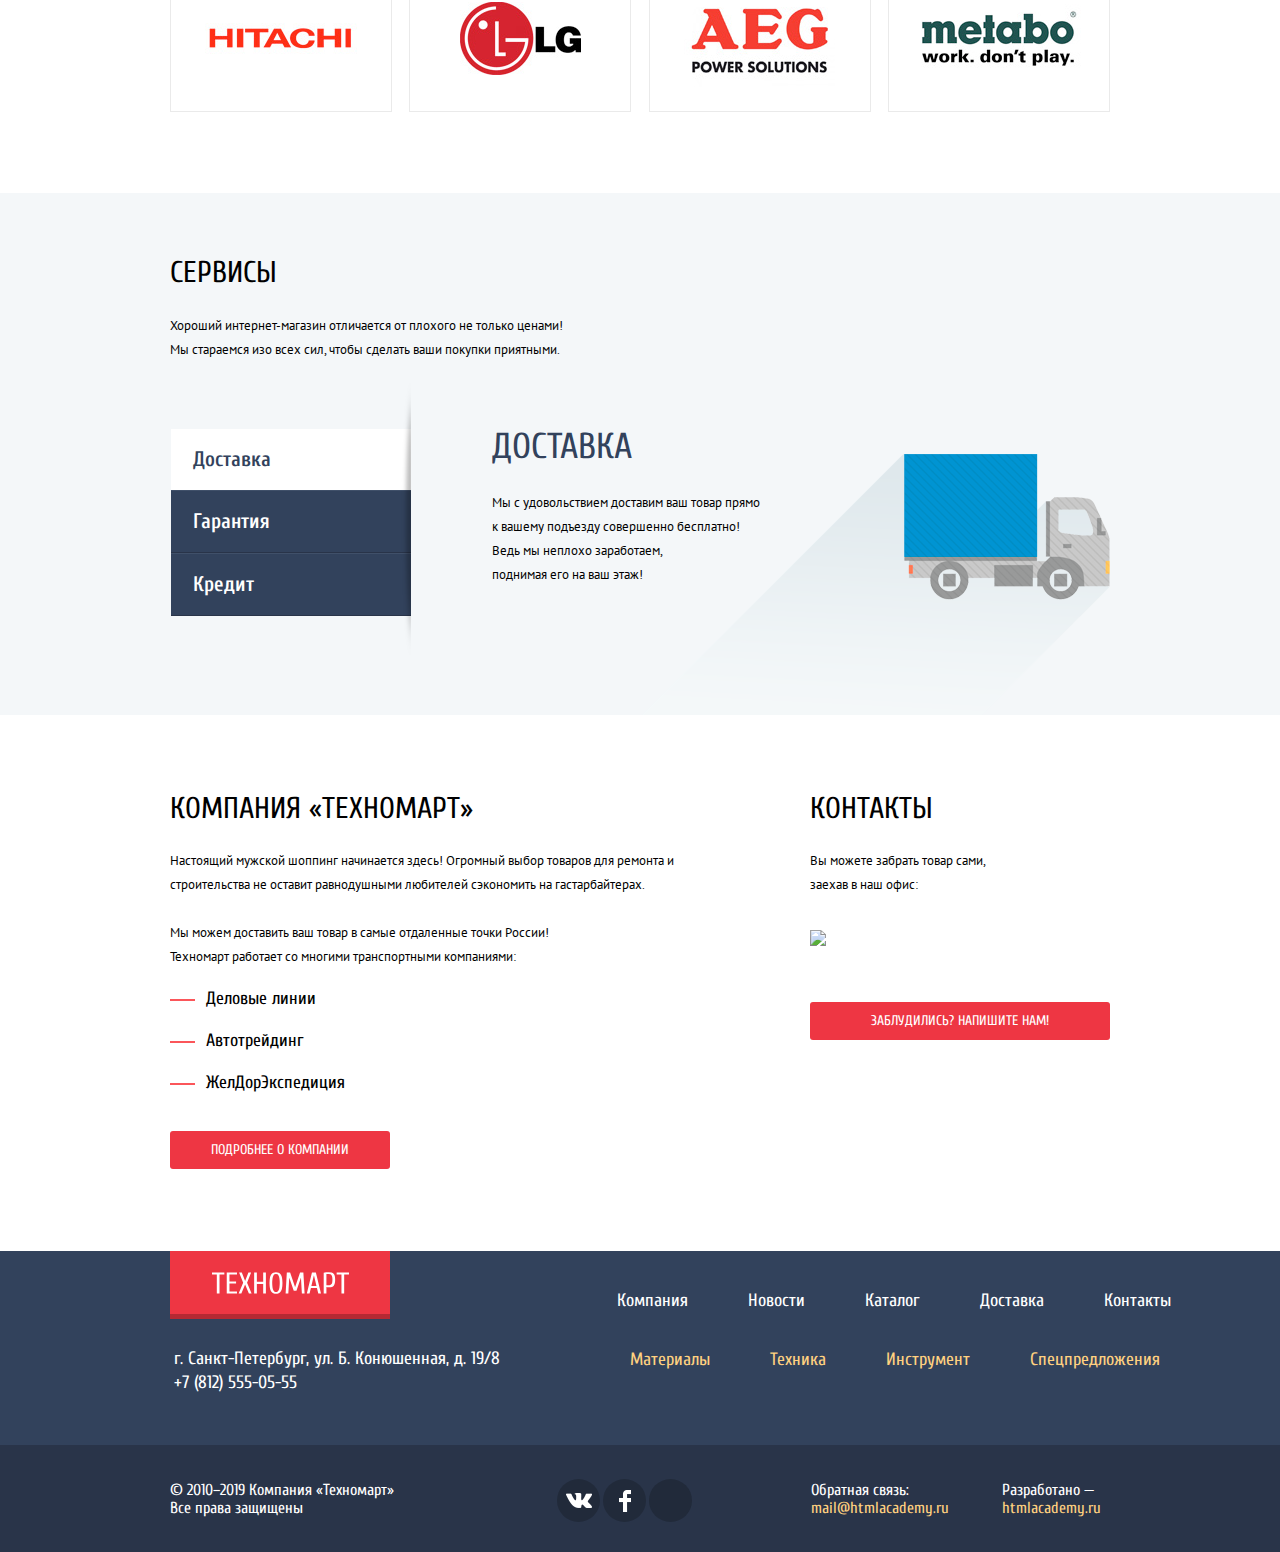
==== commit b5015951: "сдача 1" ====
--- a/index.html
+++ b/index.html
@@ -5,12 +5,14 @@
 	<meta charset="utf-8">
 	<title>Техномарт</title>
 	<link rel="stylesheet" href="css/normalize.css">
-	<link href="https://fonts.googleapis.com/css?family=Cuprum|PT+Sans&display=swap" rel="stylesheet">
+	<link href="https://fonts.googleapis.com/css?family=Cuprum:400,400i,700,700i&display=swap" rel="stylesheet">
+	<link href="https://fonts.googleapis.com/css?family=PT+Sans:400,400i,700,700i&display=swap" rel="stylesheet">
 	<link href="css/style.css" rel="stylesheet">
 </head>
 
 <body>
-	<header>
+	<header class="header">
+
 		<div class="header-top">
 			<div class="header-logo">
 				<a href="index.html">
@@ -19,223 +21,516 @@
 			</div>
 
 			<form class="search">
+				<label class="search-icon" for="search"></label>
 				<input placeholder="Поиск:" type="search" id="search" name="search">
-				<label for="search"></label>
 			</form>
 
 			<ul class="header-items">
-				<li>
-					<a class="bookmarks" href="#">Закладки: 0</a>
+				<li class="item">
+					<a class="bookmarks bookmarks-fix" href="#">Закладки: 0</a>
 				</li>
-				<li>
-					<a class="basket" href="#">Корзина: 0</a>
+				<li class="item">
+					<a class="basket basket-fix" href="#">Корзина: 0</a>
 				</li>
-				<li>
+				<li class="item">
 					<a class="orders" href="#">Оформить заказ</a>
 				</li>
 			</ul>
 		</div>
 
-
-		<div class="header-main">
-			<h1>
-				Интернет-магазин
-				Строительных материалов
-				и инструментов для ремонта
-			</h1>
-
-
-			<address class="header-address">
-				<a href="tel:+78125550555">+7 (812) 555-05-55</a>
-				<span>г. Санкт-Петербург, ул. Б. Конюшенная, д. 19/8</span>
-			</address>
-
-
-			<div class="header-block-login">
+		<div class="container">
+			<div class="header-main">
+				<h1>
+					Интернет-магазин
+					строительных материалов&emsp;
+					и инструментов для ремонта
+				</h1>
+
+
+				<address class="header-address">
+					<a href="tel:+78125550555">+7 (812) 555-05-55</a>
+					<span>г. Санкт-Петербург, ул. Б. Конюшенная, д. 19/8</span>
+				</address>
+
+
+				<div class="header-block-login">
+					<ul>
+						<li>
+							<a class="login" href="#">Войти</a>
+						</li>
+						<li>
+							<a class="registration" href="#">Регистрация</a>
+						</li>
+					</ul>
+				</div>
+			</div>
+			<div class="navigation-fix">
+				<nav class="navigation">
+					<ul class="navigation-items">
+						<li>
+							<a href="index.html">Главная</a>
+						</li>
+						<li>
+							<a href="#">Компания</a>
+						</li>
+						<li>
+							<a href="catalog.html">Каталог</a>
+						</li>
+						<li>
+							<a href="#">Новости</a>
+						</li>
+						<li>
+							<a href="#">Спецпредложения</a>
+						</li>
+						<li>
+							<a href="#">Доставка</a>
+						</li>
+						<li>
+							<a href="#">Контакты</a>
+						</li>
+					</ul>
+				</nav>
+			</div>
+		</div>
+
+	</header>
+
+	<main>
+		<div class="container">
+			<div class="fix">
+				<div class="container-in materials">
+					<div class="flag flag-new">
+						<p class="visually-hidden">новинка</p>
+					</div>
+					<h3>Материалы</h3>
+					<a class="btn" href="#">На любой вкус</a>
+				</div>
+
+
+
+				<div class="container-in tools">
+					<h3>Инструмент</h3>
+					<a class="btn" href="#">На все случаи</a>
+				</div>
+
+				<div class="container-in equipment">
+					<h3>Техника</h3>
+					<a class="btn" href="#">Для стройки</a>
+				</div>
+
+
+
+
+				<div class="sliders">
+					<div class="arrows">
+						<label class="left-arrow" for="one-btn"></label>
+						<label class="right-arrow" for="two-btn"></label>
+					</div>
+					<input type="radio" name="sliders" checked id="one-btn">
+					<input type="radio" name="sliders" id="two-btn">
+
+					<div class="sliders-control">
+						<label for="one-btn"></label>
+						<label for="two-btn"></label>
+					</div>
+
+
+					<div class="switch">
+						<section class="slide slide-1">
+							<h2>Дрели</h2>
+							<p>Соседям на радость!</p>
+							<a href="catalog.html" class="slide-btn">Открыть каталог</a>
+						</section>
+						<section class="slide slide-2">
+							<h2>Перфораторы</h2>
+							<p>Настоящие мужские игрушки</p>
+							<a href="catalog.html" class="slide-btn">Открыть каталог</a>
+						</section>
+					</div>
+				</div>
+
+				<div class="two-box">
+					<div class="container-in sale">
+						<h3>Скидки 50%</h3>
+						<a class="btn" href="#">На 350 товаров</a>
+					</div>
+
+					<div class="container-in delivery">
+						<h3>Доставка</h3>
+						<a class="btn" href="#">Бесплатно</a>
+					</div>
+				</div>
+			</div>
+		</div>
+
+		<section class="container popular-goods-block">
+			<div class="popular-goods popular-goods-all">
+				<h2>Популярные товары:</h2>
+				<a class="popular-goods-btn" href="#">Все популярные товары</a>
+			</div>
+
+
+			<div class="products">
 				<ul>
 					<li>
-						<a class="login" href="#">Войти</a>
-					</li>
-					<li>
-						<a class="registration" href="#">Регистрация</a>
+						<article>
+							<img src="img/bfg-9.jpg" alt="Перфоратор BOSCH BFG 9000">
+							<h3><a href="#">Перфоратор BOSCH BFG 9000</a></h3>
+							<p class="first-price">32500 Р.</p>
+							<p class="actual-price">25500 Р</p>
+							<div class="actions">
+								<a class="buy" href="#">Купить</a>
+								<a class="bookmark" href="#">В закладки</a>
+							</div>
+						</article>
+					</li>
+
+					<li>
+						<article>
+							<img src="img/bfg-3.jpg" alt="Перфоратор BOSCH BFG 9000">
+							<h3><a href="#">Перфоратор BOSCH BFG 3000</a></h3>
+							<p class="first-price">22500 Р.</p>
+							<p class="actual-price">15500 Р</p>
+							<div class="actions">
+								<a class="buy" href="#">Купить</a>
+								<a class="bookmark" href="#">В закладки</a>
+							</div>
+						</article>
+					</li>
+					<li>
+						<article>
+							<img src="img/bfg-6.jpg" alt="Перфоратор BOSCH BFG 9000">
+							<h3><a href="#">Перфоратор BOSCH BFG 6000</a></h3>
+							<p class="first-price">30500 Р.</p>
+							<p class="actual-price">25500 Р</p>
+							<div class="actions">
+								<a class="buy" href="#">Купить</a>
+								<a class="bookmark" href="#">В закладки</a>
+							</div>
+						</article>
+					</li>
+					<li>
+						<article>
+							<div class="flag flag-new">новинка</div>
+							<img src="img/bfg-2.jpg" alt="Перфоратор BOSCH BFG 9000">
+							<h3><a href="#">Перфоратор BOSCH BFG 2000</a></h3>
+
+							<p class="actual-price solo-price">12500 Р</p>
+							<div class="actions">
+								<a class="buy" href="#">Купить</a>
+								<a class="bookmark" href="#">В закладки</a>
+							</div>
+						</article>
 					</li>
 				</ul>
 			</div>
-		</div>
-
-		
-		<nav class="navigation">
-			<ul>
-				<li>
-					<a href="index.html">Главная</a>
-				</li>
-				<li>
-					<a href="#">Компания</a>
-				</li>
-				<li>
-					<a href="catalog.html">Каталог</a>
-				</li>
-				<li>
-					<a href="#">Новости</a>
-				</li>
-				<li>
-					<a href="#">Спецпредложения</a>
-				</li>
-				<li>
-					<a href="#">Доставка</a>
-				</li>
-				<li>
-					<a href="#">Контакты</a>
-				</li>
-			</ul>
-		</nav>
-	</header>
-
-	<main>
-		<section class="about">
-			<h2>Компания &laquo;Техномарт&raquo;</h2>
-			<p>
-				Настоящий мужской шоппинг начинается здесь! Огромный выбор товаров для ремонта и
-				строительства не оставит равнодушными любителей сэкономить на гастарбайтерах.
-			</p>
-
-			<p>
-				Мы можем доставить ваш товар в самые отдаленные точки России!
-				Техномарт работает со многими транспортными компаниями:
-			</p>
-
-			<ul class="partners">
-				<li>Деловые линии</li>
-				<li>Автотрейдинг</li>
-				<li>ЖелДорЭкспедиция</li>
-			</ul>
-			<a class="details" href="#">Подробнее о компании</a>
 		</section>
 
-		<section class="contacts">
-			<h2>Контакты</h2>
-			<p>
-				Вы можете забрать товар сами,
-				заехав в наш офис:
-			</p>
-			<a href="#"><img src="img/map.png" width="300" height="158"
-					alt="г. Санкт-Петербург, ул. Б. Конюшенная, д. 19/8"></a>
-			<a class="feedback-block" href="#">Заблудились? Напишите нам!</a>
+
+		<section class="container">
+			<div class="popular-goods">
+				<h2>Популярные производители:</h2>
+				<a class="popular-goods-btn" href="#">Все производители</a>
+			</div>
+			<div class="manufacturer-block">
+				<ul>
+					<li class="brand-list">
+						<a class="brand" href="#">
+							<div class="brand-img">
+								<img src="img/bosch.jpg" alt="bosch" width="126" height="37">
+							</div>
+						</a>
+					</li>
+
+					<li>
+						<a class="brand" href="#">
+							<div class="brand-img">
+								<img src="img/makita.jpg" alt="makita" width="123" height="40">
+							</div>
+						</a>
+					</li>
+
+					<li>
+						<a class="brand" href="#">
+							<div class="brand-img">
+								<img src="img/dewalt.jpg" alt="dewalt" width="146" height="44">
+							</div>
+						</a>
+					</li>
+
+					<li>
+						<a class="brand" href="#">
+							<div class="brand-img">
+								<img src="img/interscol.jpg" alt="interscol" width="200" height="88">
+							</div>
+						</a>
+					</li>
+
+					<li>
+						<a class="brand" href="#">
+							<div class="brand-img">
+								<img src="img/hitachi.jpg" alt="hitachi" width="169" height="31">
+							</div>
+						</a>
+					</li>
+
+					<li>
+						<a class="brand" href="#">
+							<div class="brand-img">
+								<img src="img/lg.jpg" alt="lg" width="121" height="73">
+							</div>
+						</a>
+					</li>
+
+					<li>
+						<a class="brand" href="#">
+							<div class="brand-img">
+								<img src="img/aeg.jpg" alt="aeg" width="151" height="96">
+							</div>
+						</a>
+					</li>
+
+					<li>
+						<a class="brand" href="#">
+							<div class="brand-img">
+								<img src="img/metabo.jpg" alt="metabo" width="204" height="69">
+							</div>
+						</a>
+					</li>
+
+				</ul>
+			</div>
 		</section>
+
+		<div class="service-block">
+			<div class="container">
+				<section>
+					<h2 class="service-title">Сервисы</h2>
+					<p class="slogan">
+						Хороший интернет-магазин отличается от плохого не только ценами!
+						Мы стараемся изо всех сил, чтобы сделать ваши покупки приятными.
+					</p>
+
+					<div class="switcher">
+						<input type="radio" checked name="switch" id="switch-1">
+						<input type="radio" name="switch" id="switch-2">
+						<input type="radio" name="switch" id="switch-3">
+
+						<ul class="switch-menu">
+							<li>
+								<label for="switch-1">Доставка</label>
+							</li>
+							<li>
+								<label for="switch-2">Гарантия</label>
+							</li>
+							<li>
+								<label for="switch-3">Кредит</label>
+							</li>
+						</ul>
+
+						<section class="next-slide slide-1">
+							<h2 class="slide-title">Доставка</h2>
+							<p class="delivery-paragraph">
+								Мы с удовольствием доставим ваш товар прямо
+								к вашему подъезду совершенно бесплатно!
+								Ведь мы неплохо заработаем,<br>
+								поднимая его на ваш этаж!
+							</p>
+						</section>
+						<section class="next-slide slide-2">
+							<h2 class="slide-title">Гарантия</h2>
+							<p class="warranty-p">
+								Если купленный у нас товар поломается или заискрит,<br>
+								а также в случае пожара, спровоцированного его возгоранием,<br>
+								вы всегда можете быть уверены в нашей гарантии. Мы обменяем<br>
+								сгоревший товар на новый.<br>
+								Дом уж восстановите как-нибудь сами.
+							</p>
+						</section>
+						<section class="next-slide slide-3">
+							<h2 class="slide-title">Кредит</h2>
+							<p class="credit-p">
+								Залезть в долговую яму стало проще!
+								Кредитные консультанты придут вам на помощь.
+							</p>
+							<a class="request-btn" href="#">Отправить заявку</a>
+						</section>
+					</div>
+				</section>
+			</div>
+		</div>
+
+
+
+
+		<div class="container index-columns">
+			<section class="about section-fix">
+				<h2>Компания &laquo;Техномарт&raquo;</h2>
+				<p>
+					Настоящий мужской шоппинг начинается здесь! Огромный выбор товаров для ремонта и
+					строительства не оставит равнодушными любителей сэкономить на гастарбайтерах.
+				</p>
+
+				<p class="delivery-p">
+					Мы можем доставить ваш товар в самые отдаленные точки России!
+					Техномарт работает со многими транспортными компаниями:
+				</p>
+
+				<ul class="partners">
+					<li>Деловые линии</li>
+					<li>Автотрейдинг</li>
+					<li>ЖелДорЭкспедиция</li>
+				</ul>
+				<a class="details" href="#">Подробнее о компании</a>
+			</section>
+
+			<section class="contacts section-fix">
+				<h2>Контакты</h2>
+				<p class="check">
+					Вы можете забрать товар сами,
+					заехав в наш офис:
+				</p>
+				<a href="#"><img src="img/map.png" width="300" height="158"
+						alt="г. Санкт-Петербург, ул. Б. Конюшенная, д. 19/8"></a>
+				<a class="feedback-block" href="#">Заблудились? Напишите нам!</a>
+			</section>
+
 	</main>
 
 
 	<footer class="footer-main">
-		<div class="footer-top">
-			<div class="footer-logo">
-				<a href="index.html">
-					<img src="img/footer-logo.svg" width="137" height="22" alt="Логотип Техномарта">
-				</a>
-			</div>
-			<div class="footer-address">
-				<address>г. Санкт-Петербург, ул. Б. Конюшенная, д. 19/8
-					<a href="tel:+78125550555">+7 (812) 555-05-55</a>
-				</address>
-			</div>
-		</div>
-		<div class="all-footer-nav">
-			<ul class="footer-nav-top">
-				<li>
-					<a href="#">Компания</a>
-				</li>
-				<li>
-					<a href="#">Новости</a>
-				</li>
-				<li>
-					<a href="#">Каталог</a>
-				</li>
-				<li>
-					<a href="#">Доставка</a>
-				</li>
-				<li>
-					<a href="#">Контакты</a>
-				</li>
-			</ul>
-			<ul class="footer-nav-down">
-				<li>
-					<a href="#">Материалы</a>
-				</li>
-				<li>
-					<a href="#">Техника</a>
-				</li>
-				<li>
-					<a href="#">Инструмент</a>
-				</li>
-				<li>
-					<a href="#">Спецпредложения</a>
-				</li>
-			</ul>
-		</div>
-
-
-		
+		<div class="container footer-top">
+			<div class="footer-left">
+				<div class="footer-logo">
+					<a href="index.html">
+						<img src="img/footer-logo.svg" width="137" height="22" alt="Логотип Техномарта">
+					</a>
+				</div>
+				<div class="footer-address">
+					<address>г. Санкт-Петербург, ул. Б. Конюшенная, д. 19/8
+						<a href="tel:+78125550555">+7 (812) 555-05-55</a>
+					</address>
+				</div>
+			</div>
+			<div class="footer-right">
+				<div class="top-nav">
+					<ul class="footer-nav-top">
+						<li>
+							<a href="#">Компания</a>
+						</li>
+						<li>
+							<a href="#">Новости</a>
+						</li>
+						<li>
+							<a href="#">Каталог</a>
+						</li>
+						<li>
+							<a href="#">Доставка</a>
+						</li>
+						<li>
+							<a href="#">Контакты</a>
+						</li>
+					</ul>
+				</div>
+				<div class="bottom-nav">
+					<ul class="footer-nav-down">
+						<li>
+							<a href="#">Материалы</a>
+						</li>
+						<li>
+							<a href="#">Техника</a>
+						</li>
+						<li>
+							<a href="#">Инструмент</a>
+						</li>
+						<li>
+							<a href="#">Спецпредложения</a>
+						</li>
+					</ul>
+				</div>
+			</div>
+		</div>
+
+
 		<div class="footer-down">
-			<div class="copyright">
-				<p>
-					© 2010–2019 Компания «Техномарт»
-					Все права защищены
-				</p>
-			</div>
-
-			<div class="social">
-				<ul>
-					<li>
-						<a class="social-vk" href="#">Vkontakte</a>
-					</li>
-					<li>
-						<a class="social-facee" href="#">Facebook</a>
-					</li>
-					<li>
-						<a class="social-inst" href="#">Instagram</a>
-					</li>
-				</ul>
-			</div>
-
-			<div class="feedback">
-				<p>
-					Обратная связь:
-					<a href="#">mail@htmlacademy.ru</a>
-				</p>
-			</div>
-			<div class="developed">
-				<p>
-					Разработано —
-					<a href="htmlacademy.ru">htmlacademy.ru</a>
-				</p>
+			<div class="container">
+				<div class="copyright">
+					<p>
+						© 2010–2019 Компания «Техномарт»
+						Все права защищены
+					</p>
+				</div>
+
+				<div class="social">
+					<ul>
+						<li>
+							<a class="social-vk social-btn" href="#"></a>
+						</li>
+						<li>
+							<a class="social-facee social-btn" href="#"></a>
+						</li>
+						<li>
+							<a class="social-inst social-btn" href="#"></a>
+						</li>
+					</ul>
+				</div>
+
+				<div class="feedback">
+					<p>
+						Обратная связь:
+						<a href="#">mail@htmlacademy.ru</a>
+					</p>
+				</div>
+				<div class="developed">
+					<p>
+						Разработано —
+						<a href="https://htmlacademy.ru/intensive/htmlcss">htmlacademy.ru</a>
+					</p>
+				</div>
 			</div>
 		</div>
 	</footer>
 
-	<section class="visualy-hidden-feedback">
-		<h2>Форма обратной связи</h2>
-		<form action="https://echo.htmlacademy.ru" method="post" name="feedback">
-				<label class="name" for="name-feedback">Ваше имя:</label>
-				<input class="" type="text" name="name" id="name-feedback" placeholder="Имя Фамилия">
-
-				<label class="email" for="email-feedback">Ваш e-mail:</label>
-				<input type="email" name="emai" id="email-feedback" placeholder="email@example.com">
-
+
+
+
+	<form class="visualy-hidden-feedback show-modal" action="https://echo.htmlacademy.ru" method="post" name="feedback">
+		<button class="modal-close" type="button">
+			<span class="visually-hidden">Закрыть</span>
+		</button>
+		<div class="main-feedback">
+			<div class="name-email">
+				<div class="left-name colum">
+					<label class="name" for="name-feedback">Ваше имя:</label>
+					<input class="" type="text" name="name" id="name-feedback" placeholder="Имя Фамилия">
+				</div>
+				<div class="right-email colum">
+					<label class="email" for="email-feedback">Ваш e-mail:</label>
+					<input type="text" name="emai" id="email-feedback" placeholder="email@example.com">
+				</div>
+			</div>
+			<div class="textarea-pop">
 				<label for="feedback-text">Текст пиcьма:</label>
-				<textarea name="text" id="feedback-text" placeholder="В свободной форме"></textarea>
-			
-			<button type="submit">Отправить</button>
-		</form>
-		<button type="button">Закрыть</button>
-	</section>
-
-
-	<section class="visualy-hidden">
-		<h2>Как до нас добраться</h2>
+				<textarea class="field" name="text" id="feedback-text" placeholder="В свободной форме"></textarea>
+			</div>
+		</div>
+		<div class="bottom-feedback">
+			<button class="button-send" type="submit">
+				Отправить
+			</button>
+		</div>
+	</form>
+
+
+	<section class="visually-hidden-map modal-map">
+		<h2 class="visually-hidden">Как до нас добраться</h2>
 		<p>
 			<img src="img/map.jpg" width="940" height="446"
 				alt="Офис компании по адресу г. Санкт-Петербург, Б. Конюшенная, д. 19/8">
 		</p>
-		<button type="button">Закрыть</button>
+		<button class="modal-close" type="button">
+			<span class="visually-hidden">Закрыть</span>
+		</button>
 	</section>
 </body>
 
--- a/css/style.css
+++ b/css/style.css
@@ -19,14 +19,22 @@
 }
 
 
-.header-main h1 {
+.header-main h1,
+.header-main p {
   color: #ee3643;
   font-size: 16px;
   line-height: 23px;
   font-style: italic;
   font-family: "Cuprum";
   font-weight: normal;
-}
+  width: 197px;
+  padding-bottom: 20px;
+  position: relative;
+  right: 12px;
+  top: 38px;
+}
+
+
 
 .about h2,
 .contacts h2 {
@@ -44,27 +52,264 @@
 .navigation ul,
 .main-top ul,
 .about ul,
-.all-footer-nav ul,
-.social ul {
+.footer-right ul,
+.social ul,
+.products ul {
   list-style: none;
 }
 
 .header-main address {
   font-size: 14px;
-  line-height: 24px;
-}
-
-
-
+  line-height: 1;
+}
+
+
+.popular-goods a:hover,
+.slide a:hover,
+.request-btn:hover,
+.details:hover,
+.feedback-block:hover {
+  background-color: #ca2c37;
+}
+
+.popular-goods a:active,
+.slide a:active,
+.request-btn:active,
+.details:active,
+.feedback-block:active {
+  background-color: #ba2732;
+}
+
+.btn:hover {
+  background: rgba(0, 0, 0, 0.2);
+}
+
+.btn:active {
+  background: rgba(0, 0, 0, 0.3);
+}
 
 /*Шапка, псевдоклассы для лого футера тут для удобства*/
+
+.search-icon {
+  position: absolute;
+  background: url(../img/icon-search.png);
+  width: 17px;
+  height: 17px;
+  cursor: pointer;
+  background-repeat: no-repeat;
+  top: 12px;
+  margin-left: 17px;
+
+}
+
+.search:hover {
+  background: url(../img/icon-search-white.png);
+  background-repeat: no-repeat;
+    background-position-x: 17px;
+    background-position-y: 12px;
+}
+
+.search input[type="search"]:focus {
+  background: url(../img/icon-search-focus.png);
+  background-repeat: no-repeat;
+    background-position-x: 17px;
+    background-position-y: 12px;
+
+}
+
+.search:hover {
+  background-color: #212a3a;
+}
+
+
+.search input {
+  background-color: transparent;
+  border: transparent;
+}
+
+.search input::placeholder {
+  font-family: "Cuprum";
+  font-size: 17px;
+  line-height: 17px;
+  color: white;
+}
+
+.bookmarks {
+  background: url(../img/icon-bookmark.png);
+  background-repeat: no-repeat;
+  background-position-x: 17px;
+  background-position-y: 12px;
+}
+
+.bookmarks:hover {
+  background: url(../img/icon-bookmark-white.png);
+  background-repeat: no-repeat;
+  background-position-x: 17px;
+  background-position-y: 12px;
+}
+
+.basket {
+  background: url(../img/cart-icon.png);
+  background-repeat: no-repeat;
+  background-position-x: 17px;
+  background-position-y: 12px;
+}
+
+.basket:hover {
+  background: url(../img/cart-icon-white.png);
+  background-repeat: no-repeat;
+  background-position-x: 17px;
+  background-position-y: 12px;
+}
+
+.search input[type=search]:focus {
+  color: black;
+  background-color: white;
+}
+
+.login {
+  background: url(../img/icon-login-stat.png);
+  background-repeat: no-repeat;
+  background-position-x: 15px;
+  background-position-y: 14px;
+}
+
+.login:hover {
+  background: url(../img/icon-login-hover.png);
+  background-repeat: no-repeat;
+  background-position-x: 14px;
+  background-position-y: 16px;
+  background-color: white;
+}
+
+.login:active {
+  background: url(../img/icon-login-stat.png);
+  background-repeat: no-repeat;
+  background-position-x: 14px;
+  background-position-y: 16px;
+  background-color: white;
+}
+
+
+
+.login:active,
+.registration:active {
+  color: rgba(0, 0, 0, 0.3);
+}
+
+.header-block-login a,
+.header-block-login-catalog a {
+  color:black;
+}
+
+.header-block-login-catalog a {
+  font-size: 16px;
+  line-height: 18px;
+}
+
+.login-link-left:after {
+  content: '';
+  width: 4px;
+  height: 4px;
+  display: inline-block;
+  vertical-align: middle;
+  border-radius: 50%;
+  background-color: #32425c;
+  margin-left: 15px;
+}
+
+ul.account-info {
+  position: relative;
+  right: 22px;
+  bottom: 10px;
+}
+
+.login-link {
+  padding-left: 13px;
+}
+
+.account-info li {
+  display: inline-block;
+}
+
+.log-catalog .login-name {
+  font-size: 21px;
+  line-height: 21px;
+}
+
+.login-name:after {
+  content: "";
+  position: absolute;
+  width: 45px;
+  height: 45px;
+  left: 13px;
+  background: url(../img/icon-user.png);
+  background-repeat: no-repeat;
+  bottom: -30px;
+}
+
+.login-name:hover:after {
+  content: "";
+  position: absolute;
+  width: 45px;
+  height: 45px;
+  left: 13px;
+  background: url(../img/icon-user-hover.png);
+  background-repeat: no-repeat;
+  bottom: -30px;
+}
+
+
+.login,
+.registration {
+  background-color:white;
+  font-size: 21px;
+  line-height: 21px;
+}
+
+
+.login:hover,
+.registration:hover {
+  color: #ee3643;
+}
+
+.login:active,
+.registration:active {
+  color: rgba(0, 0, 0, 0.302);
+}
 
 .header-top {
   background-color: #293449;
+  
+}
+
+.item a:hover {
+  background-color: #212a3a;
+}
+
+.item a:active {
+  background-color: #161d29;
+}
+
+.orders {
+  background-color: #63a63e;
+}
+
+.orders-add {
+  background-color: #ee3643;
+}
+
+.item .orders:hover {
+  background-color: #5fbb2d;
+}
+
+.item .orders:active {
+  background-color: #518534;
 }
 
 header {
   background-color: #f4f7f9;
+  padding-bottom: 60px;
 }
 
 .header-logo  {
@@ -72,7 +317,6 @@
   box-shadow: inset 0px -5px rgba(0, 0, 0, 0.24);
   width: 220px;
   height: 47px;
-  text-align: center;
 }
 
 .header-main p {
@@ -83,7 +327,11 @@
   font-style: italic;
   font-family: "Cuprum";
   font-weight: normal;
-}
+  position: relative;
+  right: 3px;
+  top: 33px;
+}
+
 
 .header-logo:hover,
 .footer-logo:hover {
@@ -95,33 +343,8 @@
   background-color: #ba2732;
 }
 
-.search input {
-  background-color: transparent;
-  border: transparent;
-}
-
-.search input::placeholder {
-  font-family: "Cuprum";
-  font-size: 17px;
-  line-height: 17px;
-  color: white;
-}
-
-.search input:focus {
-  background-color: white;
-}
-
-.orders {
-  background-color: #63a63e;
-}
-
-.orders:hover {
-  background-color: #5fbb2d;
-}
-
-.orders:active {
-  background-color: #518534;
-}
+
+
 
 .header-address span {
   font-size: 14px;
@@ -129,6 +352,9 @@
   text-align: center;
   font-family: "Cuprum";
   font-style: normal;
+  display: block;
+  margin-left: 61px;
+  margin-top: 4px;
 }
 
 .header-address a {
@@ -136,27 +362,51 @@
   font-size: 21px;
   font-style: normal;
   border: solid 3px #ffffff;
-}
-
-.header-block-login a {
-  color:black;
-}
-
-.login,
-.registration {
-  background-color:white;
+  line-height: 1;
+  background: url(../img/icon-phone.png);
+  background-repeat: no-repeat;
+  background-position-x: 11px;
+  background-position-y: 10px;
+}
+
+.header-address-catalog a {
+  color: #ee3643;
   font-size: 21px;
-  line-height: 21px;
-}
-
-.login:hover,
-.registration:hover {
-  color: #ee3643;
-}
-
-.login:active,
-.registration:active {
-  color: rgba(0, 0, 0, 0.302);
+  font-style: normal;
+  border: solid 3px #ffffff;
+  line-height: 1;
+  background: url(../img/icon-phone.png);
+  background-repeat: no-repeat;
+  background-position-x: 11px;
+  background-position-y: 10px;
+  display: flex;
+  padding-left: 20px;
+  height: 45px;
+  box-sizing: border-box;
+  width: 270px;
+  justify-content: center;
+  align-items: center;
+  margin-top: 46px;
+  margin-left: 63px;
+  position: relative;
+  left: 5px;
+  top: 2px;
+}
+
+.header-address-catalog span {
+  display: block;
+  justify-content: center;
+  font-size: 14px;
+  line-height: 24px;
+  text-align: center;
+  font-family: "Cuprum";
+  font-style: normal;
+  display: block;
+  margin-left: 61px;
+  margin-top: 4px;
+  position: relative;
+  left: 6px;
+  top: 1px;
 }
 
 .navigation {
@@ -197,6 +447,14 @@
   color: rgba(0, 0, 0, 0.3);
 }
 
+.header-catalog-fix {
+  padding-bottom: 58px;
+}
+
+/* начало main */
+
+
+
 
 
 /* Секции main */
@@ -205,25 +463,70 @@
 .contacts p {
   font-size: 13px;
   line-height: 24px;
+  font-family: "PT Sans";
 }
 
 .partners {
   color: black;
   font-size: 18px;
   line-height: 20px;
+
+}
+
+
+.partners li::before {
+  content: '';
+    position: absolute;
+    left: -36px;
+    top: 32px;
+    display: block;
+    width: 25px;
+    height: 2px;
+    background: #fb565a;
 }
 
 .details,
 .feedback-block {
+  display: block;
   background-color: #ee3643;
   color: white;
-}
-
+  font-family: "Cuprum";
+  font-size: 14px;
+  text-align: center;
+  text-transform: uppercase;
+  text-align: center;
+  border-radius: 3px;
+  padding: 10px 0;
+}
+
+.details {
+  width: 220px;
+}
+
+.contacts img {
+  margin-top: 20px;
+}
+
+a.feedback-block {
+  margin-top: 36px;
+}
 
 /* Main каталога */
 
-fieldset {
+fieldset,
+.power {
   border: 0 none;
+  padding: 0;
+  margin: 0;
+}
+
+fieldset.power-field {
+  margin-top: 9px;
+}
+
+legend.power-legend {
+  position: relative;
+  top: 11px;
 }
 
 .catalog-heading  {
@@ -235,7 +538,107 @@
   background-color: #f2f6f8;
   font-family: "Cuprum";
   font-weight: normal;
-}
+  height: 89px;
+  display: flex;
+  align-items: center;
+  padding-left: 30px;
+  margin-top: 25px;
+}
+
+.index-icon {
+  background-image: url(../img/icon-home.png);
+  background-repeat: no-repeat;
+}
+
+.home:before {
+content: "";
+position: absolute;
+right: -17px;
+top: 2px;
+width: 25px;
+height: 25px;
+background: url(../img/icon-home.png);
+background-repeat: no-repeat;
+}
+
+.home:after {
+  content: "";
+  position: absolute;
+  left: 21px;
+  top: 1px;
+  width: 25px;
+  height: 25px;
+  background: url(../img/icon-right-menu.png);
+  background-repeat: no-repeat;
+}
+
+.page-1:after {
+  content: "";
+  position: absolute;
+  top: 2px;
+  left: 70px;
+  width: 25px;
+  height: 25px;
+  background: url(../img/icon-right-menu.png);
+  background-repeat: no-repeat;
+}
+
+li.instruments-page {
+  position: relative;
+  left: 4px;
+}
+
+li.actual-page {
+  position: relative;
+  top: 3px;
+  left: 3px;
+}
+
+li.catalog-page {
+  position: relative;
+  left: 2px;
+}
+
+.page-2:after {
+  content: "";
+  position: absolute;
+  top: 2px;
+  left: 98px;
+  width: 25px;
+  height: 25px;
+  background: url(../img/icon-right-menu.png);
+  background-repeat: no-repeat;
+}
+
+/*
+.menu-items li:first-child:after,
+.menu-items li:nth-child(2):after,
+.menu-items li:nth-child(3):after {
+  content: '';
+  top: 2px;
+  width: 8px;
+  height: 12px;
+  background: url(../img/icon-right-menu.png);
+  margin-left: 15px;
+  background-repeat: no-repeat;
+  position: absolute;
+}
+*/
+li.actual-page {
+  position: relative;
+  top: 4px;
+  left: 1px;
+}
+
+.menu-items {
+  display: flex;
+  justify-content: space-around;
+  width: 373px;
+  padding: 0;
+  position: relative;
+}
+
+
 
 .menu-items a,
 .menu-items li {
@@ -243,23 +646,206 @@
   font-size: 13px;
   font-family: "PT Sans";
   text-transform: uppercase;
-}
-
-.manufacturer {
+  position: relative;
+    top: 2px;
+    right: 6px;
+}
+
+
+
+
+.filter-box {
   font-size: 15px;
   line-height: 20px;
   color: black;
   font-family: "PT Sans";
   text-transform: uppercase;
-}
-
-legend h2 {
+  /*display: flex; */
+  /*flex-direction: column;*/
+  width: 220px;
+  float: left;
+  position: relative;
+  bottom: 13px;
+}
+
+.range-control {
+  position: relative;
+  height: 80px;
+  margin-top: 10px;
+  margin-bottom: 10px;
+  padding: 0px 40px;
+  background: #f7f3ec;;
+  overflow: hidden;
+  width: 220px;
+  box-sizing: border-box;
+  border-radius: 4px;
+  top: 5px;
+}
+
+.range {
+  margin-top: 39px;
+  height: 2px;
+  background: #d7dcde;
+}
+
+.toggle {
+  position: absolute;
+  top: 31px;
+  left: 20px;
+  width: 4px;
+  height: 4px;
+  border: 8px solid #fff;
+  background: #ababab;
+  border-radius: 50%;
+  cursor: pointer;
+}
+
+.filter-box span {
+  margin-left: 4px;
+  font-size: 17px;
+  margin-right: 4px;
+}
+
+.toggle-right {
+  left:160px;
+}
+
+.slider-range {
+  height: 2px;
+  background: #00ca74;
+  width: 90%;
+}
+
+.min-price input,
+.max-price input {
+  font-family: "PT Sans";
+  border: none;
+  width: 95px;
+  padding: 0px 2px 0px 8px;
+  height: 38px;
+  font-size: 17px;
+  line-height: 18px;
+  text-align: center;
+  border-radius: 4px;
+  background-color: #f7f3ec;
+  box-sizing: border-box;
+  margin-top: 4px;
+}
+
+.filter-box h2 {
+  font-size: 13px;
+  line-height: 18px;
+  font-family: "PT Sans";
+  font-weight: normal;
+  padding: 10px 0 10px 19px;
+  background: #f7f3ec;
+  border-radius: 3px;
+  width: 220px;
+  box-sizing: border-box;
+  position: relative;
+    top: 1px;
+}
+
+legend {
+  font-family: "PT Sans";
+  font-size: 17px;
+  font-weight: bold;
   color: black;
-  font-size: 17px;
   line-height: 30px;
-  font-family:"PT Sans";
+}
+
+
+hr {
+  border: 1px solid #e5e5e5;
+  margin-top: 25px;
+}
+
+.firm-list li {
+  font-size: 15px;
+  line-height: 20px;
+  font-family: "PT Sans";
+  margin-bottom: 20px;
+  
+}
+
+.firm-list input[type=checkbox]+label {
+  position: relative;
+  cursor: pointer;
+}
+
+
+
+.firm-list input[type=checkbox]+label::after {
+  content: '';
+  position: absolute;
+  width: 26px;
+  height: 26px;
+  top: -4px;
+  left: -40px;
+  background: url(../img/checkbox-off.png) no-repeat;
+  box-shadow: 2px 0 0 0 white, inset -2px 0 0 0 white;
+}
+
+.firm-list input[type=checkbox], 
+.power input[type=radio] {
+  display: none;
+}
+
+
+
+.firm-list input[type=checkbox]:checked+label::before {
+  content: '';
+  position: absolute;
+  width: 26px;
+  height: 26px;
+  top: -4px;
+  left: -40px;
+  background: url(../img/checkbox-on.png) no-repeat;
+
+}
+
+.power input[type=radio]+label {
+  position: relative;
+  display: block;
+  margin-bottom: 20px;
+  padding-left: 34px;
+  font-weight: 400;
+  font-style: normal;
+  font-size: 15px;
+  line-height: 20px;
+  font-family: "PT Sans","Arial",sans-serif;
+  text-transform: uppercase;
+  color: #000;
+  cursor: pointer;
+}
+
+
+ 
+.power input[type=radio]+label::before {
+  content: '';
+  position: absolute;
+  width: 26px;
+  height: 26px;
+  top: -4px;
+  left: -1px;
+  background: url(../img/radio-off.png) no-repeat;
+}
+
+.power input[type=radio]:checked+label::after {
+  content: '';
+  position: absolute;
+  width: 26px;
+  height: 26px;
+  top: -4px;
+  left: -1px;
+  background: url(../img/radio-on.png) no-repeat;
+}
+
+.filter-name {
+  font-size: 14px;
+  line-height: 30px;
+  font-family: "PT Sans";
   font-weight: bold;
-  text-transform: uppercase;
 }
 
 .show-button {
@@ -272,6 +858,12 @@
   line-height: 18px;
   text-align: center;
   text-transform: uppercase;
+  margin-top: 56px;
+  cursor: pointer;
+}
+
+.show-button:hover {
+  border: 1px solid #bdc6ca;
 }
 
 .power {
@@ -279,33 +871,57 @@
   font-family: "PT Sans";
   line-height: 20px;
   text-transform: uppercase;
-}
+  margin-top: 27px;
+}
+
+
 
 .product-cards article {
   border: solid 1px #e5e5e5;
 }
+
+.new-product p {
+  margin-bottom: 0px;
+  margin-top: 51px;
+}
+
 
 h3 a {
   font-size: 18px;
   font-family: "PT Sans";
   color: rgb(0, 0, 0);
   font-weight: bold;
-  line-height: 1.111;
+  line-height: 20px;
   text-align: center;
+  display: flex;
+  margin: auto 25px;
+  text-align: center;
 }
 
 .first-price {
-  color: #999999;
   font-weight: bold;
   text-decoration: line-through;
   font-size: 17px;
+  display: flex;
+  justify-content: center;
+  font-family: "PT Sans";
+  color: #a9a9a9;
 }
 
 aside {
-  width: 1200px;
-  height: 261px;
+  height: 221px;
   background-color: #f4f7f9;
   text-align: left;
+  padding-top: 40px
+}
+
+.pages {
+  display: flex;
+  width: 285px;
+  justify-content: space-between;
+  padding-bottom: 38px;
+  position: relative;
+  bottom: 20px;
 }
 
 .pages a {
@@ -316,6 +932,12 @@
   font-family: "PT Sans";
   color: #000000;
   border: solid 1px #e5e5e5;
+  width: 38px;
+  height: 38px;
+  display: flex;
+  align-items: center;
+  justify-content: center;
+  border-radius: 3px;
 }
 
 .pages a:hover {
@@ -324,6 +946,17 @@
 
 .pages a:active {
   border: solid 1px #ee3643;
+}
+
+.pages a:last-child {
+  width: 140px;
+  height: 38px;
+}
+
+
+.pages .active-page {
+  background-color: #ee3643;
+  color: white;
 }
 
 .about-products h2 {
@@ -339,6 +972,133 @@
   line-height: 24px;
   font-family: "PT Sans";
 }
+
+
+.right-side .sorting {
+  display: flex;
+  font-size: 13px;
+  line-height: 18px;
+  font-family: "PT Sans";
+  font-weight: normal;
+  background: #f7f3ec;
+  border-radius: 3px;
+  height: 38px;
+  width: 700px;
+  position: relative;
+    bottom: 11px;
+}
+
+
+a.sort {
+  position: relative;
+  left: 5px;
+
+}
+
+ul.sorting-list {
+  display: flex;
+  width: 350px;
+  justify-content: space-between;
+  text-transform: uppercase;
+  padding: 0;
+  padding-left: 139px;
+  bottom: 4px;
+  position: relative;
+}
+
+.sorting h2 {
+  font-size: 13px;
+  line-height: 18px;
+  font-family: "PT Sans";
+  font-weight: normal;
+  background: #f7f3ec;
+  border-radius: 3px;
+  box-sizing: border-box;
+  padding-left: 19px;
+  text-transform: uppercase;
+}
+
+.sorting a {
+  color: red;
+}
+
+
+.sorting-list  li a {
+  color: rgba(0, 0, 0, 0.3) ;
+  border-bottom: 1px dotted #ee3643;
+  cursor: pointer;
+}
+
+.sorting-list li a:hover {
+  color: #000000;
+  border-bottom: 1px solid #ee3643;
+}
+
+.sorting-list li a:active {
+  color: #ee3643;
+  border: none;
+}
+
+.sorting-list-icon {
+  display: flex;
+  width: 45px;
+  justify-content: space-between;
+}
+
+.arrow-up {
+  background: url(../img/arrow-up-grey.png);
+  background-repeat: no-repeat;
+  width: 11px;
+  height: 10px;
+  display: block;
+  position: relative;
+  left: 11px;
+  top: 1px;
+}
+
+.arrow-up:hover {
+  background: url(../img/arrow-up-hover.png);
+  background-repeat: no-repeat;
+  width: 11px;
+  height: 10px;
+  display: block;
+}
+
+.arrow-down:hover {
+  background: url(../img/arrow-down-hover.png);
+  background-repeat: no-repeat;
+  width: 11px;
+  height: 10px;
+  display: block;
+}
+
+.arrow-up:active {
+  background: url(../img/arrow-up.png);
+  background-repeat: no-repeat;
+  width: 11px;
+  height: 10px;
+  display: block;
+}
+
+.arrow-down:active {
+  background: url(../img/arrow-down-active.png);
+  background-repeat: no-repeat;
+  width: 11px;
+  height: 10px;
+  display: block;
+}
+
+.arrow-down {
+  background: url(../img/arrow-down.png);
+  background-repeat: no-repeat;
+  width: 11px;
+  height: 10px;
+  display: block;
+  position: relative;
+  left: 9px;
+  top: 1px;
+}
+
 
 
 /* Верх футера, псевдоклассы для лого лежат в  шапке */
@@ -358,13 +1118,13 @@
 }
 
 .footer-address address,
-.all-footer-nav {
+.footer-right {
   font-size: 18px;
   line-height: 24px;
   font-style: normal;
 }
 
-.all-footer-nav li:hover {
+.footer-right li:hover {
   text-decoration: underline;
 }
 
@@ -377,6 +1137,8 @@
 
 .footer-down {
   background-color: #293449;
+  margin-top: 9px;
+  height: 107px;
 }
 
 .footer-down p {
@@ -399,6 +1161,12 @@
   text-decoration: none;
 }
 
+.developed {
+  position: relative;
+  right: 55px;
+  top: 10px;
+}
+
 .footer-nav-down a,
 .feedback a,
 .developed a {
@@ -420,10 +1188,77 @@
 
 /* Feedback modal */
 
+.main-feedback {
+  padding: 48px 80px 0px;
+}
+
+.left-name,
+.right-email {
+  width: 300px;
+  margin-bottom: 20px;
+}
+
+.field {
+  width: 460px;
+  height: 114px;
+}
+
+.colum input[type=text] {
+  margin-top: 8px;
+}
+
+.textarea-pop textarea {
+  margin-top: 8px;
+}
+
+.textarea-pop {
+  margin-bottom: 36px;
+}
+
+.main-feedback input {
+  width: 220px;
+  height: 34px;
+  display: flex;
+}
+
+.bottom-feedback {
+  height: 112px;
+  background-color: #f1f1f1;
+  display: flex;
+  justify-content: center;
+  align-items: center;
+}
+
+.name-email {
+  display: flex;
+}
+
+.left-name {
+  width: 220px;
+}
+
+.right-email {
+  margin-left: 20px;
+}
+
+.bottom-feedback {
+  height: 112px;
+  background-color: #f1f1f1;
+}
+
 .visualy-hidden-feedback {
   width: 620px;
-  height: 430px;
   box-shadow: 0px 20px 40px 0 rgba(0, 0, 0, 0.75);
+  border-top: 7px solid #ee3643;
+  z-index: 1000;
+  transform: translateX(0%);
+  animation: bounce .4s;
+  background-color: white;
+  width: 620px;
+  left: 50%;
+  top: 15%;
+  margin-left: -310px;
+  position: fixed;
 }
 
 .visualy-hidden-feedback label {
@@ -437,14 +1272,14 @@
 textarea {
   border: solid 2px #dee3e4;
   outline: none;
-}
-
-.visualy-hidden-feedback input::placeholder,
- textarea {
+  padding-left: 16px;
+  box-sizing: border-box;
   font-family: "PT Sans";
   font-size: 13px;
   color: #a9a9a9;
-}
+  border-radius: 3px;
+}
+
 
 .visualy-hidden-feedback input:hover,
  textarea:hover {
@@ -456,7 +1291,7 @@
   border: solid 2px #ee3643;
 }
 
-.visualy-hidden-feedback button {
+.visualy-hidden-feedback .button-send {
   width: 460px;
   height: 38px;
   background-color: #ee3643;
@@ -468,31 +1303,1151 @@
   border-radius: 5px;
 }
 
+.button-send:hover {
+  background-color: #ca2c37;
+}
+
+.button-send:active {
+  background-color: #ba2732;
+}
+
+
+.modal-close {
+  position: absolute;
+  right: 15px;
+  width: 22px;
+  height: 22px;
+  background-color: transparent;
+  border: 0;
+  cursor: pointer;
+  top: 9px;
+  outline: none;
+}
+
+.modal-close::before,
+.modal-close::after {
+  content: "";
+  position: absolute;
+  top: 10px;
+  left: 2px;
+  width: 25px;
+  height: 5px;
+  background-color: #ee3643;
+}
+
+.modal-close::before {
+  transform: rotate(45deg);
+}
+
+.modal-close::after {
+  transform: rotate(-45deg);
+}
+
+.visually-hidden {
+  display: none;
+}
+
+
+.visually-hidden-map {
+  display: none;
+}
+
+.modal-map p {
+  margin: 0;
+}
+
+.visualy-hidden-feedback {
+  display: none;
+}
+
+.modal-map {
+  position: fixed;
+  top: 10%;
+  left: 50%;
+  
+  height: 446px;
+  margin-left: -470px;
+  z-index: 1000;
+  box-shadow: 0 2px 50px rgba(0,0,0,.5);
+  
+  
+}
+
+
 /* Товар добавлен в корзину */
 
-.visual-hidden-basket p {
-  font-size: 30px;
-  line-height: 30px;
-  font-family: "Cuprum";
-  color: black;
-  text-align: center;
-}
+
 
 .visual-hidden-basket {
-  box-shadow: 0px 20px 40px 0 rgba(41, 52, 73, 0.75);
   width: 620px;
-  height: 282px;
-}
-
-.visual-hidden-basket a {
-  color: black;
-}
-
-.visual-hidden-basket button {
+  border-top: 7px solid #ee3643;
+  position: fixed;
+  top: 40%;
+  left: 640px;
+  z-index: 1000;
+  box-shadow: 0 2px 50px rgba(0,0,0,.5);
+  background-color: white;
+  display: none;
+}
+
+
+.visual-hidden-basket .button-send {
   background-color: #ee3643;
   color: #ffffff;
   outline: none;
   border: none;
   width: 220px;
   height: 38px;
-}+  border-radius: 5px;
+  margin-right: 10px;
+}
+
+.basket-main {
+  height: 164px;
+  width: 620px;
+  display: flex;
+  align-items: center;
+}
+
+.basket-text {
+  margin: 0;
+  font-family: 'Cuprum', 'Arial', sans-serif;
+  font-size: 30px;
+  line-height: 66px;
+  background: url(../img/basket-check.png) no-repeat;
+  background-position: 81px;
+  padding-left: 180px;
+}
+
+.bottom-basket {
+  height: 112px;
+  width: 620px;
+  background-color: #f1f1f1;
+  display: flex;
+  justify-content: center;
+  align-items: center;
+}
+
+.basket-footer {
+  width: 220px;
+  height: 38px;
+  background-color: white;
+  color: black;
+  display: flex;
+  justify-content: center;
+  align-items: center;
+  border-radius: 5px;
+  margin-left: 10px;
+}
+
+
+
+/* сетка */
+
+
+/* лого */
+.header-logo {
+  display: flex;
+  flex-direction: row;
+  justify-content: center;
+  align-items: center;
+  margin: 0;
+}
+
+/* верх шапки */
+.header-top {
+  display: flex;
+  flex-direction: row;
+  align-items: center;
+  height: 42px;
+  justify-content: center;
+}
+
+.search {
+  width: 270px;
+}
+
+.search input {
+  width: 100%;
+  height: 42px;
+  background-color: transparent;
+  padding-left: 49px;
+  border: none;
+  outline: none;
+  cursor: pointer;
+}
+
+.header-items {
+  display: flex;
+  margin: 0;
+  padding: 0;
+  flex-direction: row;
+}
+
+.item {
+  width: 150px;
+  margin: 0;
+  padding: 0;
+  
+}
+
+.item a {
+  display: flex;
+  align-items: center;
+  justify-content: center;
+  height: 42px;
+  text-align: center;
+  color: #ffffff;
+}
+
+.bookmarks-fix,
+.basket-fix {
+  padding-left: 13px;
+}
+
+/* cередина шапки */
+
+.header-main {
+ display: flex;
+ justify-content: center;
+
+}
+
+
+.log-catalog {
+  background-color: white;
+  display: flex;
+  padding: 0px;
+  height: 45px;
+  align-items: center;
+  padding-left: 47px;
+  list-style: none;
+}
+
+.header-address a {
+  display: flex;
+  padding-left: 20px;
+  height: 45px;
+  box-sizing: border-box;
+  width: 270px;
+  justify-content: center;
+  align-items: center;
+  margin-top: 46px;
+  margin-left: 63px;
+  position: relative;
+  right: 3px;
+}
+
+.header-address span {
+  display: block;
+  justify-content: center;
+}
+
+.header-block-login a {
+  font-size: 21px;
+  line-height: 21px;
+}
+
+.navigation-items {
+  margin: 0;
+  padding: 0;
+  display: flex;
+  align-items: center;
+  justify-content: center;
+}
+
+.nav-fix {
+  position: relative;
+  bottom: 2px; 
+}
+
+.navigation {
+  margin-top: 39px;
+  height: 60px;
+  display: flex;
+  justify-content: space-around;
+  
+}
+
+.navigation-items a {
+  display: block;
+  margin: 0;
+  padding: 21px 30px;
+}
+
+.title-container {
+  display: flex;
+  justify-content: center;
+  background-color: green;
+}
+
+.header-block-login {
+  position: relative;
+  left: 25px;
+  width: 282px;
+  height: 45px;
+  top: 41px;
+}
+
+.header-block-login-catalog  {
+  position: relative;
+  left: 55px;
+  width: 299px;
+  height: 45px;
+  top: 29px;
+}
+
+.logout {
+  position: absolute;
+  top: 31px;
+  left: 270px;
+  width: 20px;
+  height: 20px;
+  background: url(../img/icon-logout.png) no-repeat;
+}
+
+
+.logout:hover {
+  position: absolute;
+  top: 31px;
+  left: 270px;
+  width: 20px;
+  height: 20px;
+  background: url(../img/icon-logout-hover.png) no-repeat;
+}
+
+.registration {
+position: relative;
+    left: 131px;
+    bottom: 57px;
+    width: 150px;
+    height: 45px;
+    display: flex;
+    align-items: center;
+    justify-content: center;
+}
+
+.login {
+  display: flex;
+  width: 121px;
+  height: 45px;
+  padding-left: 48px;
+  box-sizing: border-box;
+  align-items: center;
+  position: relative;
+  bottom: 12px;
+  right: 1px;
+}
+
+/* начало мэина */
+
+.fix {
+  display: flex;
+  justify-content: space-between;
+  margin-top: 60px;
+  flex-wrap: wrap;
+}
+
+.container-in,
+.container-in a {
+  width: 300px;
+  height: 123px;
+  color: white;
+}
+
+.materials,
+.tools {
+  margin-right: 20px;
+}
+
+.materials,
+.tools,
+.sale {
+  margin-bottom: 20px;
+  position: relative;
+}
+
+h3 {
+  font-family: 'Cuprum';
+  font-weight: normal;
+  line-height: 30px;
+  font-size: 24px
+}
+
+.fix h3 {
+  margin-left: 23px;
+  margin-top: 26px;
+  margin-bottom: 0;
+}
+
+.container-in a {
+  background: rgba(0, 0, 0, 0.1);
+  margin-left: 25px;
+  border-radius: 3px;
+  width: 133px;
+  display: flex;
+  height: 38px;
+  justify-content: center;
+  align-items: center;
+  margin-top: 10px;
+  text-transform: uppercase;
+  font-size: 14px;
+}
+
+.fix .flag-new {
+  background: url(../img/new-flag.png) no-repeat 0 0;
+}
+
+.fix .flag {
+  position: absolute;
+  right: 1px;
+  width: 60px;
+  height: 60px;
+}
+
+.materials {
+  background-color: #ffbf47;
+  background-image: url(../img/icon-materials.png);
+  background-repeat: no-repeat;
+  background-position-x: 213px;
+  background-position-y: 31px;
+}
+
+.tools {
+  background-color: #3bbce3;
+  background-image: url(../img/icon-tools.png);
+  background-repeat: no-repeat;
+  background-position-x: 197px;
+  background-position-y: 33px;
+}
+
+.equipment {
+  background-color: #dc91d8;
+  background-image: url(../img/icon-equipment.png);
+  background-repeat: no-repeat;
+  background-position-x: 191px;
+  background-position-y: 31px;
+ }
+
+ .sale {
+  background-color: #8ed78f;
+  background-image: url(../img/icon-sale.png);
+  background-repeat: no-repeat;
+  background-position-x: 196px;
+  background-position-y: 26px;
+}
+
+.delivery {
+  background-color: #ffc047;
+  background-image: url(../img/icon-delivery.png);
+  background-repeat: no-repeat;
+  background-position-x: 191px;
+  background-position-y: 32px;
+}
+
+.two-box {
+  display: flex;
+  flex-direction: column;
+  justify-content: flex-end;
+}
+
+/* слайдеры мэина */
+
+.sliders {
+  position: relative;
+}
+
+.sliders input[type="radio"] {
+  display: none;
+}
+
+.sliders-control {
+  display: flex;
+  justify-content: space-between;
+  position: absolute;
+  width: 30px;
+  height: 10px;
+  right: 48%;
+  bottom: 40px;
+}
+
+.sliders-control label {
+  width: 6px;
+  height: 6px;
+  border: 2px solid white;
+  background-color: #fff;
+  border-radius: 50%;
+  cursor: pointer;
+}
+
+#one-btn:checked ~ .sliders-control label[for="one-btn"],
+#two-btn:checked ~ .sliders-control label[for="two-btn"] {
+  background-color: #ee3643;
+}
+
+#one-btn:checked ~ .switch .slide:nth-child(1) {
+  display: block;
+  background: url(../img/main-img.jpg);
+}
+
+#two-btn:checked ~ .switch .slide:nth-child(2) {
+  display: block;
+  background: url(../img/main-img-2.jpg);
+}
+
+
+.slide {
+  display: none;
+  width: 620px;
+  height: 266px;
+  color: white;
+}
+
+.slide h2 {
+  font-size: 36px;
+  text-transform: uppercase;
+  line-height: 36px;
+  padding-left: 24px;
+  padding-top: 27px;
+  margin: 0;
+}
+
+.slide p {
+  margin-left: 24px;
+  margin-top: 4px;
+}
+
+.slide a {
+  margin-left: 24px;
+  margin-top: 124px;
+
+}
+
+.slide-btn {
+  display: flex;
+  background-color: #ee3643;
+  color: white;
+  font-family: "Cuprum";
+  font-size: 14px;
+  align-items: center;
+  justify-content: center;
+  text-transform: uppercase;
+  text-align: center;
+  border-radius: 3px;
+  width: 195px;
+  height: 38px;
+}
+
+.left-arrow {
+  background: url(../img/icon-left.png);
+  background-repeat: no-repeat;
+  position: absolute;
+  width: 22px;
+  height: 40px;
+  top: 115px;
+  left: 25px;
+  cursor: pointer;
+}
+
+.right-arrow {
+  background: url(../img/icon-right.png);
+  background-repeat: no-repeat;
+  position: absolute;
+  width: 22px;
+  height: 40px;
+  top: 115px;
+  right: 25px;
+  cursor: pointer;
+}
+
+/* Популярные товары */
+
+
+.popular-goods {
+  display: flex;
+  justify-content: space-between;
+  background: #f9f5f0;
+  align-items: center;
+  height: 89px;
+  color: #32425c;
+  margin-top: 21px;
+}
+
+.popular-goods-all {
+  margin-top: 53px;
+}
+
+.popular-goods h2 {
+  font-size: 30px;
+  line-height: 30px;
+  margin-left: 30px;
+  text-transform: uppercase;
+  font-weight: normal;
+}
+
+.popular-goods a {
+  background: #ee3643;
+  display: flex;
+  width: 253px;
+  height: 38px;
+  align-items: center;
+  justify-content: center;
+  border-radius: 3px;
+  text-transform: uppercase;
+  font-size: 14px;
+  line-height: 18px;
+  margin-right: 24px;
+}
+
+article {
+  width: 220px;
+  height: 318px;
+  border: solid 1px #eaeaea;
+  position: relative;
+  bottom: 13px;
+}
+
+.actual-price {
+  display: flex;
+  background: #ee3643;
+  width: 141px;
+  height: 38px;
+  justify-content: center;
+  align-items: center;
+  border-radius: 3px;
+  margin: 0 auto 20px;
+  color: white;
+  position: absolute;
+  margin-left: 42px;
+  margin-top: -7px;
+  font-weight: bold;
+  font-family: "PT Sans";
+}
+
+.solo-price {
+  margin-top: 45px;
+}
+
+article h3 {
+  margin: 0;
+}
+
+.right-side .product-cards-catalog {
+  padding: 0;
+  display: flex;
+  justify-content: space-between;
+  display: flex;
+  flex-wrap: wrap;
+  width: 700px;
+  margin: 0px;
+  margin-bottom: 52px;
+}
+
+.product-cards-catalog li {
+  margin-top: 21px;
+}
+
+.products ul {
+  padding: 0;
+  justify-content: space-between;
+  display: flex;
+}
+
+.right-side {
+  width: 700px;
+    display: flex;
+    flex-wrap: wrap;
+    margin-left: 110px;
+    margin-top: 30px;
+    margin-right: auto;
+    padding-left: 20px;
+}
+
+.product-cards li {
+  margin-bottom: 21px;
+}
+
+
+
+/* попап карточек товара */
+
+.products .flag,
+.product-cards-catalog .flag {
+  position: absolute;
+  top: -1px;
+  right: -1px;
+  
+  width: 60px;
+  height: 60px;
+  
+  text-indent: -1000px;
+  overflow: hidden;
+  z-index: 20;
+}
+
+.products .flag-new,
+.product-cards-catalog .flag-new {
+  background: url("../img/new-flag.png") no-repeat 0 0;
+}
+
+
+
+.actual-price:after {
+  content: "";
+  position: absolute;
+  top: 0px;
+  right: -20px;
+  width: 0;
+  height: 0;
+  border: 19px solid white;
+  border-left-color: #EE3643;
+}
+
+.actions {
+  display: none;
+  position: absolute;
+  top: 0;
+  width: 135px;
+  height: 84px;
+  padding: 41px;
+  background: #fff
+}
+
+article:hover .actions {
+  display: block;
+}
+
+article:hover  {
+  box-shadow: 0px 10px 25px 0 rgba(41, 52, 73, 0.5);
+}
+
+.actions .buy:hover {
+  background-color: #5fbb2d;
+}
+
+.actions .buy:active {
+  background-color: #518534;
+}
+
+.actions .bookmark:hover {
+  border: solid 3px #32425c;
+}
+
+.actions .bookmark:active {
+  border: 3px solid rgba(50, 66, 92, 0.3);
+  color: rgba(50, 66, 92, 0.3);
+}
+
+.actions .buy ,
+.actions .bookmark {
+  margin-bottom: 8px;
+  display: flex;
+  height: 38px;
+  align-items: center;
+  justify-content: center;
+  border-radius: 3px;
+  text-transform: uppercase;
+  font-size: 14px;
+  line-height: 18px;
+  margin-right: 24px;
+}
+
+.actions .buy {
+  box-shadow: inset 0 -3px 0 #367315;
+  background-color: #63a63e;
+  height: 38px;
+  width: 135px;
+}
+
+.actions .bookmark {
+  border: 3px solid #63a63e;
+  background-color: #fff;
+  color: #32425c;
+  width: 130px;
+  height: 32px;
+}
+
+.manufacturers {
+  margin-top: 14px;
+}
+
+.manufacturer-block li:hover {
+  border-style: none;
+  box-shadow: 0px 10px 25px 0 rgba(41, 52, 73, 0.5);
+}
+
+.manufacturer-block li:active,
+.brand-img:active {
+  border-style: none;
+  box-shadow: 0px 4px 10px 0 rgba(41, 52, 73, 0.5);
+  opacity: 0.5;
+}
+
+/* Популярные производители */
+
+.manufacturer-block ul {
+  list-style: none;
+  padding: 0;
+  display: flex;
+  flex-wrap: wrap;
+  justify-content: space-between;
+  margin: 0;
+}
+
+.manufacturer-block li {
+  width: 220px;
+  height: 145px;
+  border: solid 1px #eaeaea;
+  margin-top: 20px;
+}
+
+.manufacturer-block li a {
+  display: block;
+  width: 220px;
+  height: 145px;
+}
+
+
+.brand-img {
+  display: flex;
+  justify-content: center;
+  align-items: center;
+  height: 145px;
+}
+
+
+
+/* компания/контакты */
+
+.check {
+  width: 190px;
+}
+
+.index-columns {
+  display: flex;
+  justify-content: space-between;
+}
+
+.section-fix {
+ margin-top: 54px;
+ margin-bottom: 82px;
+}
+
+.about {
+  width: 519px;
+  
+}
+
+.delivery-p {
+  width: 400px;
+  margin-top: 24px;
+}
+
+.contacts {
+  width: 300px;
+}
+
+.container {
+  width: 940px;
+  margin: 0 auto;
+  padding: 0 10px;
+ /* margin-bottom: 53px;*/
+}
+
+
+
+.partners li {
+  padding-top: 22px;
+  position: relative;
+  bottom: 20px;
+  right: 4px;
+}
+
+
+
+/* сервисы/доставка */
+
+
+.switcher {
+  margin-top: 50px;
+  display: flex;
+  justify-content: space-between;
+  margin-left: 1px;
+}
+
+.switcher input {
+  display: none;
+}
+
+.slide-title {
+  font-size: 30px;
+  font-weight: normal;
+  text-transform: uppercase;
+  line-height: 30px;
+}
+
+.service-block .service-title {
+  padding-top: 65px;
+  font-size: 30px;
+  font-weight: normal;
+  text-transform: uppercase;
+  line-height: 30px;
+}
+
+.switcher .slide-title {
+  font-size: 36px;
+  color: #32425c;
+  line-height: 36px;
+}
+
+.service-block p {
+  font-size: 13px;
+  line-height: 24px;
+  font-family: "PT Sans";
+  margin-top: 26px;
+}
+
+.credit-p {
+ width: 279px;
+}
+
+.service-block .slogan {
+  width: 398px;
+}
+
+.request-btn {
+  background: #ee3643;
+  display: flex;
+  width: 195px;
+  height: 38px;
+  align-items: center;
+  justify-content: center;
+  border-radius: 3px;
+  text-transform: uppercase;
+  font-size: 14px;
+  line-height: 18px;
+  margin-top: 31px;
+}
+
+ul.switch-menu {
+  width: 240px;
+  display: block;
+  list-style: none;
+  padding: 0;
+  padding-bottom: 99px;
+}
+
+ul.switch-menu li label {
+  background: #32425c;
+  color: white;
+  display: flex;
+  height: 61px;
+  align-items: center;
+  font-size: 21px;
+  padding-left: 22px;
+  border-bottom: 1px solid #293449;
+  border-top: 1px solid #405069;
+  font-size: 21px;
+  line-height: 31px;
+  font-weight: 600;
+}
+
+.service-block ul::after {
+  background-image: url(../img/shadow.png);
+  content: '';
+  position: absolute;
+  width: 10px;
+  height: 279px;
+  top: -50px;
+  left: 230px;
+}
+
+ul.switch-menu {
+  position: relative;
+}
+
+
+#switch-1:checked ~ .switch-menu li:nth-child(1) label,
+#switch-2:checked ~ .switch-menu li:nth-child(2) label,
+#switch-3:checked ~ .switch-menu li:nth-child(3) label {
+  background-color: white;
+  color: #32425c;
+  border: none;
+}
+
+ul.switch-menu label:hover {
+  background: #293449;
+}
+
+.service-block {
+  background-color: #f4f7f9;
+  margin-top: 81px;
+  height: 522px;
+}
+
+#switch-1:checked ~ .slide-1,
+#switch-2:checked ~ .slide-2,
+#switch-3:checked ~ .slide-3 {
+  display: block;
+}
+
+.next-slide {
+  display: none;
+  width: 620px;
+  position: relative;
+  bottom: 13px;
+  left: 2px;
+}
+
+.slide-1 {
+  background-image: url(../img/delivery.png);
+  background-repeat: no-repeat;
+  background-position-y: 55px;
+  background-position-x: 150px;
+}
+
+.slide-2 {
+  background-image: url(../img/guarantee.png);
+  background-repeat: no-repeat;
+  background-position-y: 15px;
+  background-position-x: 230px;
+}
+
+.slide-3 {
+  background-image: url(../img/credit.png);
+  background-repeat: no-repeat;
+  background-position-y: 12px;
+  background-position-x: 140px;
+}
+
+
+
+.delivery-paragraph {
+  width: 275px;
+  position: relative;
+  bottom: 4px;
+}
+
+
+
+/* футер */
+
+.footer-logo {
+  display: flex;
+  align-items: center;
+  justify-content: center;
+}
+
+.footer-top {
+  display: flex;
+  justify-content: space-between;
+}
+
+.footer-left {
+  display: flex;
+  flex-direction: column;
+  width: 340px;
+}
+
+.footer-address {
+  margin-top: 32px;
+  margin-bottom: 37px;
+}
+
+.footer-right ul {
+  display: flex;
+  justify-content: space-around;
+  width: 500px;
+}
+
+.footer-right li {
+  padding-left: 60px
+}
+
+.top-nav {
+  margin-top: 38px;
+  position: relative;
+  right: 43px;
+}
+
+.bottom-nav {
+  padding-left: 10px;
+  margin-top: 35px;
+  position: relative;
+  right: 40px;
+}
+
+.footer-address {
+  margin-top: 32px;
+  margin-bottom: 37px;
+  position: relative;
+  bottom: 4px;
+  left: 4px;
+}
+
+.footer-down .container {
+  display: flex;
+  align-items: center;
+}
+
+.copyright p {
+  width: 230px;
+  padding-top: 20px;
+}
+
+.social-btn {
+ display: inline-block;
+ width: 43px;
+ height: 43px;
+ border-radius: 50%;
+ background-color: #212a3a;
+ background-position: center;
+}
+
+.social {
+  margin-left: 161px;
+  margin-right: 130px;
+  position: relative;
+  right: 44px;
+  top: 14px;
+}
+
+.social ul {
+  display: flex;
+}
+
+.social-vk {
+  background-image: url(../img/vk-icon.png);
+  background-repeat: no-repeat;
+}
+
+.social-facee {
+  background-image: url(../img/fb-icon.png);
+  background-repeat: no-repeat;
+  margin-left: 3px;
+  margin-right: 3px;
+}
+
+.social-inst {
+  background-image: url(../img/insta-icon.png);
+  background-repeat: no-repeat;
+}
+
+.social-btn:hover {
+  background-color: #ee3643;
+}
+
+.feedback {
+  margin-right: 53px;
+  position: relative;
+  right: 55px;
+  top: 10px;
+}
+
+.feedback a:hover {
+  text-decoration: solid 1px #ffd180;
+}
+
+.feedback a:active{
+  color: #ee3643;
+}
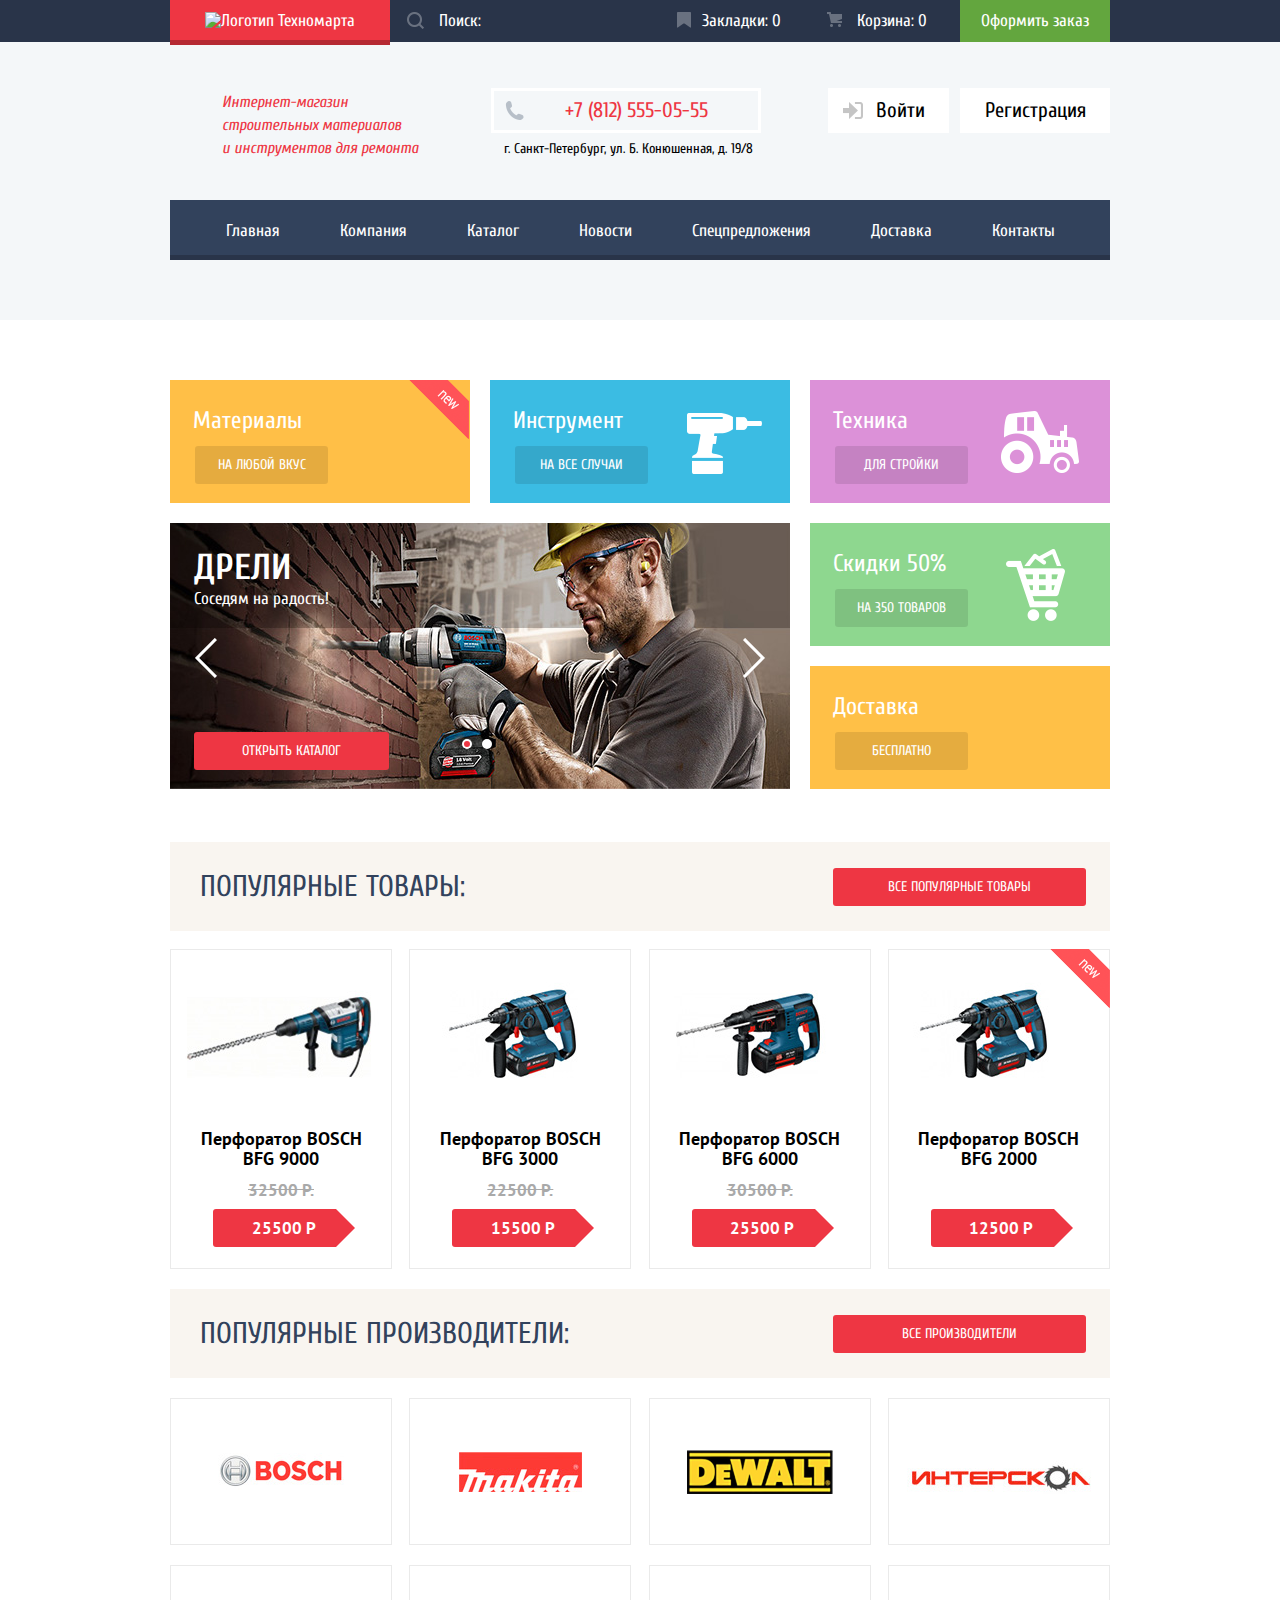
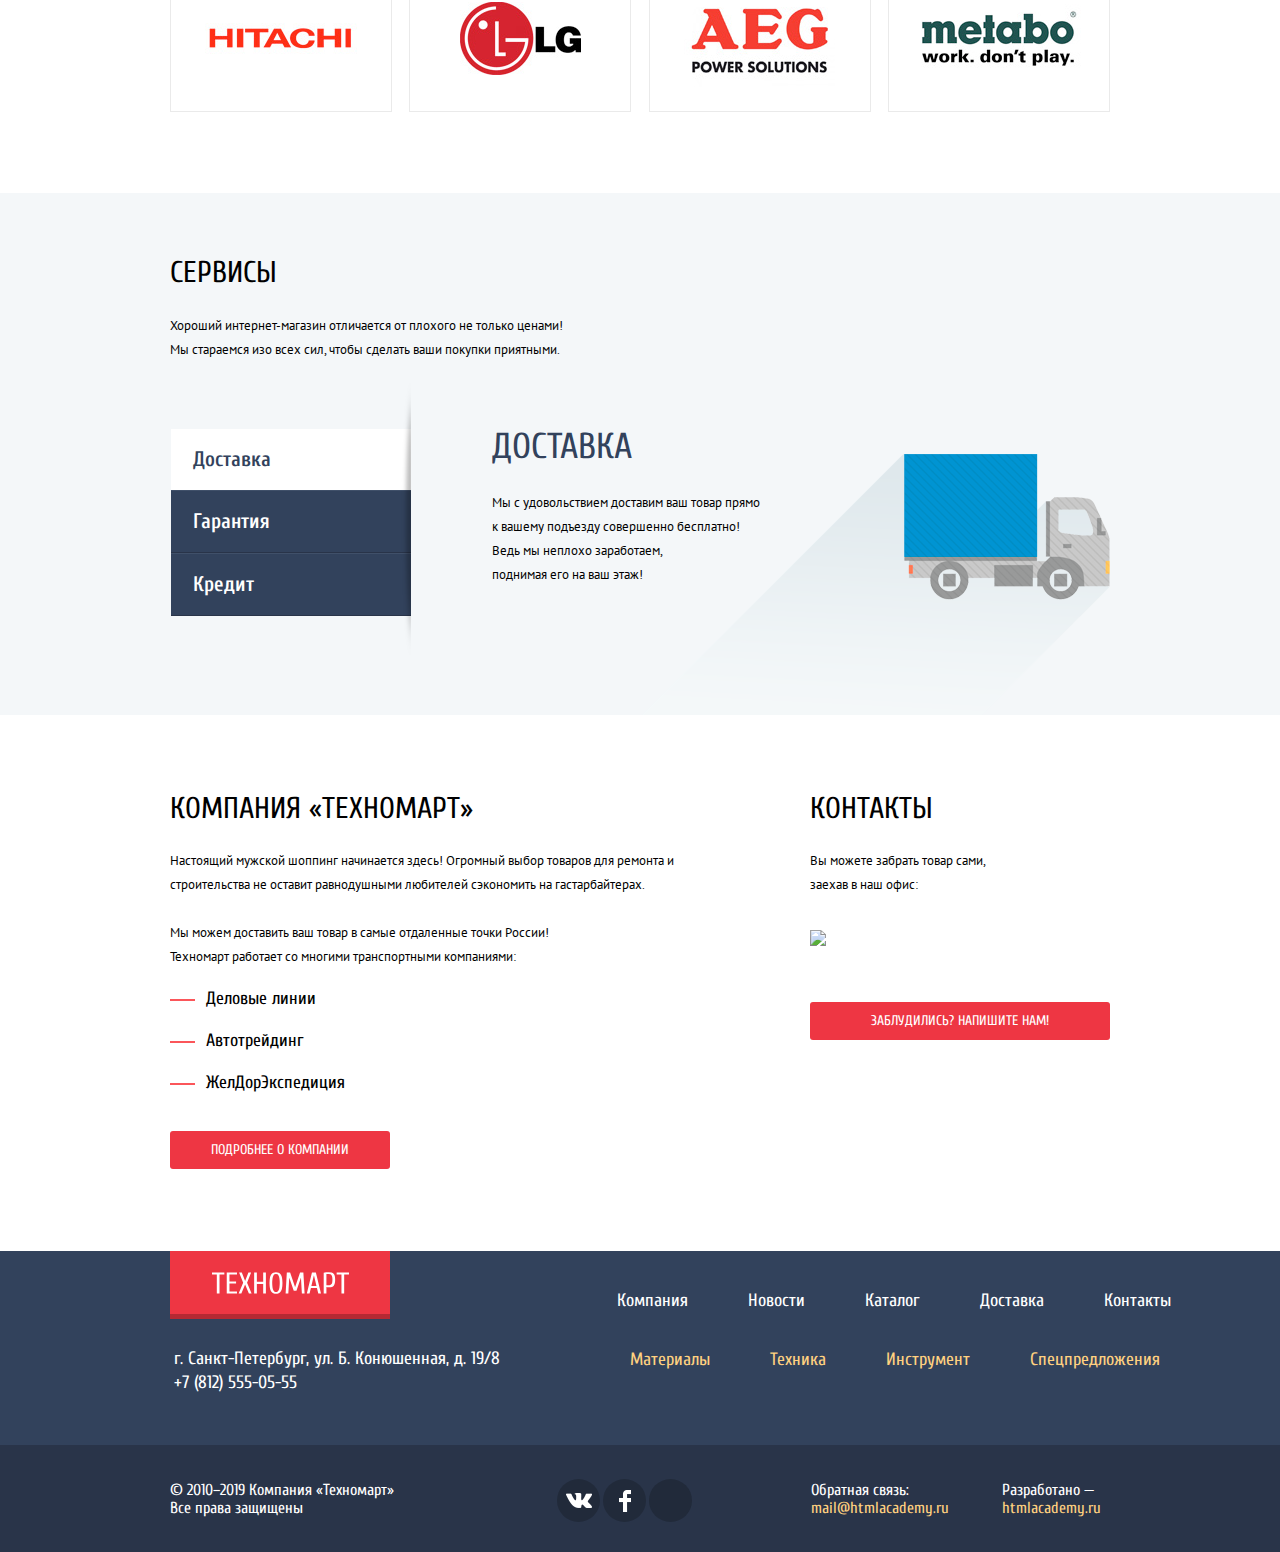
==== commit 03b79aa7: "правки плюс js" ====
--- a/index.html
+++ b/index.html
@@ -174,7 +174,7 @@
 				<ul>
 					<li>
 						<article>
-							<img src="img/bfg-9.jpg" alt="Перфоратор BOSCH BFG 9000">
+							<img src="img/bfg-9.jpg" alt="Перфоратор BOSCH BFG 9000" width="218" height="170">
 							<h3><a href="#">Перфоратор BOSCH BFG 9000</a></h3>
 							<p class="first-price">32500 Р.</p>
 							<p class="actual-price">25500 Р</p>
@@ -187,7 +187,7 @@
 
 					<li>
 						<article>
-							<img src="img/bfg-3.jpg" alt="Перфоратор BOSCH BFG 9000">
+							<img src="img/bfg-3.jpg" alt="Перфоратор BOSCH BFG 9000" width="218" height="170">
 							<h3><a href="#">Перфоратор BOSCH BFG 3000</a></h3>
 							<p class="first-price">22500 Р.</p>
 							<p class="actual-price">15500 Р</p>
@@ -199,7 +199,7 @@
 					</li>
 					<li>
 						<article>
-							<img src="img/bfg-6.jpg" alt="Перфоратор BOSCH BFG 9000">
+							<img src="img/bfg-6.jpg" alt="Перфоратор BOSCH BFG 9000" width="218" height="170">
 							<h3><a href="#">Перфоратор BOSCH BFG 6000</a></h3>
 							<p class="first-price">30500 Р.</p>
 							<p class="actual-price">25500 Р</p>
@@ -212,7 +212,7 @@
 					<li>
 						<article>
 							<div class="flag flag-new">новинка</div>
-							<img src="img/bfg-2.jpg" alt="Перфоратор BOSCH BFG 9000">
+							<img src="img/bfg-2.jpg" alt="Перфоратор BOSCH BFG 9000" width="218" height="170">
 							<h3><a href="#">Перфоратор BOSCH BFG 2000</a></h3>
 
 							<p class="actual-price solo-price">12500 Р</p>
@@ -390,11 +390,11 @@
 					Вы можете забрать товар сами,
 					заехав в наш офис:
 				</p>
-				<a href="#"><img src="img/map.png" width="300" height="158"
+				<a class="map-click" href="#"><img src="img/map.png" width="300" height="158"
 						alt="г. Санкт-Петербург, ул. Б. Конюшенная, д. 19/8"></a>
 				<a class="feedback-block" href="#">Заблудились? Напишите нам!</a>
 			</section>
-
+		</div>
 	</main>
 
 
@@ -524,14 +524,17 @@
 
 	<section class="visually-hidden-map modal-map">
 		<h2 class="visually-hidden">Как до нас добраться</h2>
+		
 		<p>
 			<img src="img/map.jpg" width="940" height="446"
 				alt="Офис компании по адресу г. Санкт-Петербург, Б. Конюшенная, д. 19/8">
 		</p>
-		<button class="modal-close" type="button">
+		<button class="modal-close-map" type="button">
 			<span class="visually-hidden">Закрыть</span>
 		</button>
 	</section>
+	<script src="js/script.js"></script>
+	<script src="js/map.js"></script>
 </body>
 
 </html>--- a/css/style.css
+++ b/css/style.css
@@ -130,7 +130,7 @@
 .search input::placeholder {
   font-family: "Cuprum";
   font-size: 17px;
-  line-height: 17px;
+  
   color: white;
 }
 
@@ -177,19 +177,19 @@
 .login:hover {
   background: url(../img/icon-login-hover.png);
   background-repeat: no-repeat;
+  background-position-x: 15px;
+  background-position-y: 14px;
+  background-color: white;
+}
+
+.login:active {
+  background: url(../img/icon-login-stat.png);
+  background-repeat: no-repeat;
   background-position-x: 14px;
   background-position-y: 16px;
   background-color: white;
 }
 
-.login:active {
-  background: url(../img/icon-login-stat.png);
-  background-repeat: no-repeat;
-  background-position-x: 14px;
-  background-position-y: 16px;
-  background-color: white;
-}
-
 
 
 .login:active,
@@ -208,7 +208,7 @@
 }
 
 .login-link-left:after {
-  content: '';
+  content: "";
   width: 4px;
   height: 4px;
   display: inline-block;
@@ -475,7 +475,7 @@
 
 
 .partners li::before {
-  content: '';
+  content: "";
     position: absolute;
     left: -36px;
     top: 32px;
@@ -550,7 +550,7 @@
   background-repeat: no-repeat;
 }
 
-.home:before {
+.home::before {
 content: "";
 position: absolute;
 right: -17px;
@@ -614,7 +614,7 @@
 .menu-items li:first-child:after,
 .menu-items li:nth-child(2):after,
 .menu-items li:nth-child(3):after {
-  content: '';
+  content: "";
   top: 2px;
   width: 8px;
   height: 12px;
@@ -776,7 +776,7 @@
 
 
 .firm-list input[type=checkbox]+label::after {
-  content: '';
+  content: "";
   position: absolute;
   width: 26px;
   height: 26px;
@@ -794,7 +794,7 @@
 
 
 .firm-list input[type=checkbox]:checked+label::before {
-  content: '';
+  content: "";
   position: absolute;
   width: 26px;
   height: 26px;
@@ -822,7 +822,7 @@
 
  
 .power input[type=radio]+label::before {
-  content: '';
+  content: "";
   position: absolute;
   width: 26px;
   height: 26px;
@@ -832,7 +832,7 @@
 }
 
 .power input[type=radio]:checked+label::after {
-  content: '';
+  content: "";
   position: absolute;
   width: 26px;
   height: 26px;
@@ -896,6 +896,8 @@
   display: flex;
   margin: auto 25px;
   text-align: center;
+  position: relative;
+    top: 5px;
 }
 
 .first-price {
@@ -1252,7 +1254,6 @@
   border-top: 7px solid #ee3643;
   z-index: 1000;
   transform: translateX(0%);
-  animation: bounce .4s;
   background-color: white;
   width: 620px;
   left: 50%;
@@ -1260,6 +1261,8 @@
   margin-left: -310px;
   position: fixed;
 }
+
+
 
 .visualy-hidden-feedback label {
  font-size: 18px;
@@ -1312,7 +1315,81 @@
 }
 
 
-.modal-close {
+
+
+.modal-close::before,
+.modal-close::after {
+  content: "";
+  position: absolute;
+  top: 10px;
+  left: 2px;
+  width: 25px;
+  height: 5px;
+  background-color: #ee3643;
+}
+
+.modal-close::before {
+  transform: rotate(45deg);
+}
+
+.modal-close::after {
+  transform: rotate(-45deg);
+}
+
+.visually-hidden {
+  display: none;
+}
+
+
+.visually-hidden-map {
+  display: none;
+  
+}
+
+.modal-map p {
+  margin: 0;
+}
+
+
+
+
+.visualy-hidden-feedback {
+  display: none;
+}
+
+@keyframes bou {
+  0% {
+    transform: translateY(-2000px);
+  }
+
+  70% {
+    transform: translateY(30px);
+  }
+
+  90% {
+    transform: translateY(-10px);
+  }
+
+  100% {
+    transform: translateY(0);
+  }
+}
+
+.modal-map {
+  position: fixed;
+  top: 10%;
+  left: 50%;
+  
+  height: 446px;
+  margin-left: -470px;
+  
+  box-shadow: 0 2px 50px rgba(0,0,0,.5);
+}
+
+
+
+
+.modal-close-map {
   position: absolute;
   right: 15px;
   width: 22px;
@@ -1324,8 +1401,8 @@
   outline: none;
 }
 
-.modal-close::before,
-.modal-close::after {
+.modal-close-map::before,
+.modal-close-map::after {
   content: "";
   position: absolute;
   top: 10px;
@@ -1335,42 +1412,12 @@
   background-color: #ee3643;
 }
 
-.modal-close::before {
+.modal-close-map::before {
   transform: rotate(45deg);
 }
 
-.modal-close::after {
+.modal-close-map::after {
   transform: rotate(-45deg);
-}
-
-.visually-hidden {
-  display: none;
-}
-
-
-.visually-hidden-map {
-  display: none;
-}
-
-.modal-map p {
-  margin: 0;
-}
-
-.visualy-hidden-feedback {
-  display: none;
-}
-
-.modal-map {
-  position: fixed;
-  top: 10%;
-  left: 50%;
-  
-  height: 446px;
-  margin-left: -470px;
-  z-index: 1000;
-  box-shadow: 0 2px 50px rgba(0,0,0,.5);
-  
-  
 }
 
 
@@ -1411,7 +1458,7 @@
 
 .basket-text {
   margin: 0;
-  font-family: 'Cuprum', 'Arial', sans-serif;
+  font-family: "Cuprum", "Arial", sans-serif;
   font-size: 30px;
   line-height: 66px;
   background: url(../img/basket-check.png) no-repeat;
@@ -1465,6 +1512,10 @@
 
 .search {
   width: 270px;
+}
+
+.home {
+  display: block;
 }
 
 .search input {
@@ -1668,7 +1719,7 @@
 }
 
 h3 {
-  font-family: 'Cuprum';
+  font-family: "Cuprum";
   font-weight: normal;
   line-height: 30px;
   font-size: 24px
@@ -1951,6 +2002,8 @@
   padding: 0;
   justify-content: space-between;
   display: flex;
+  position: relative;
+    top: 14px;
 }
 
 .right-side {
@@ -2254,7 +2307,7 @@
 
 .service-block ul::after {
   background-image: url(../img/shadow.png);
-  content: '';
+  content: "";
   position: absolute;
   width: 10px;
   height: 279px;
@@ -2451,3 +2504,21 @@
 .feedback a:active{
   color: #ee3643;
 }
+
+
+.modal-show {
+  display: block;
+  animation: bou 0.6s;
+}
+
+.modal-close {
+  position: absolute;
+  right: 15px;
+  width: 22px;
+  height: 22px;
+  background-color: transparent;
+  border: 0;
+  cursor: pointer;
+  top: 9px;
+  outline: none;
+}